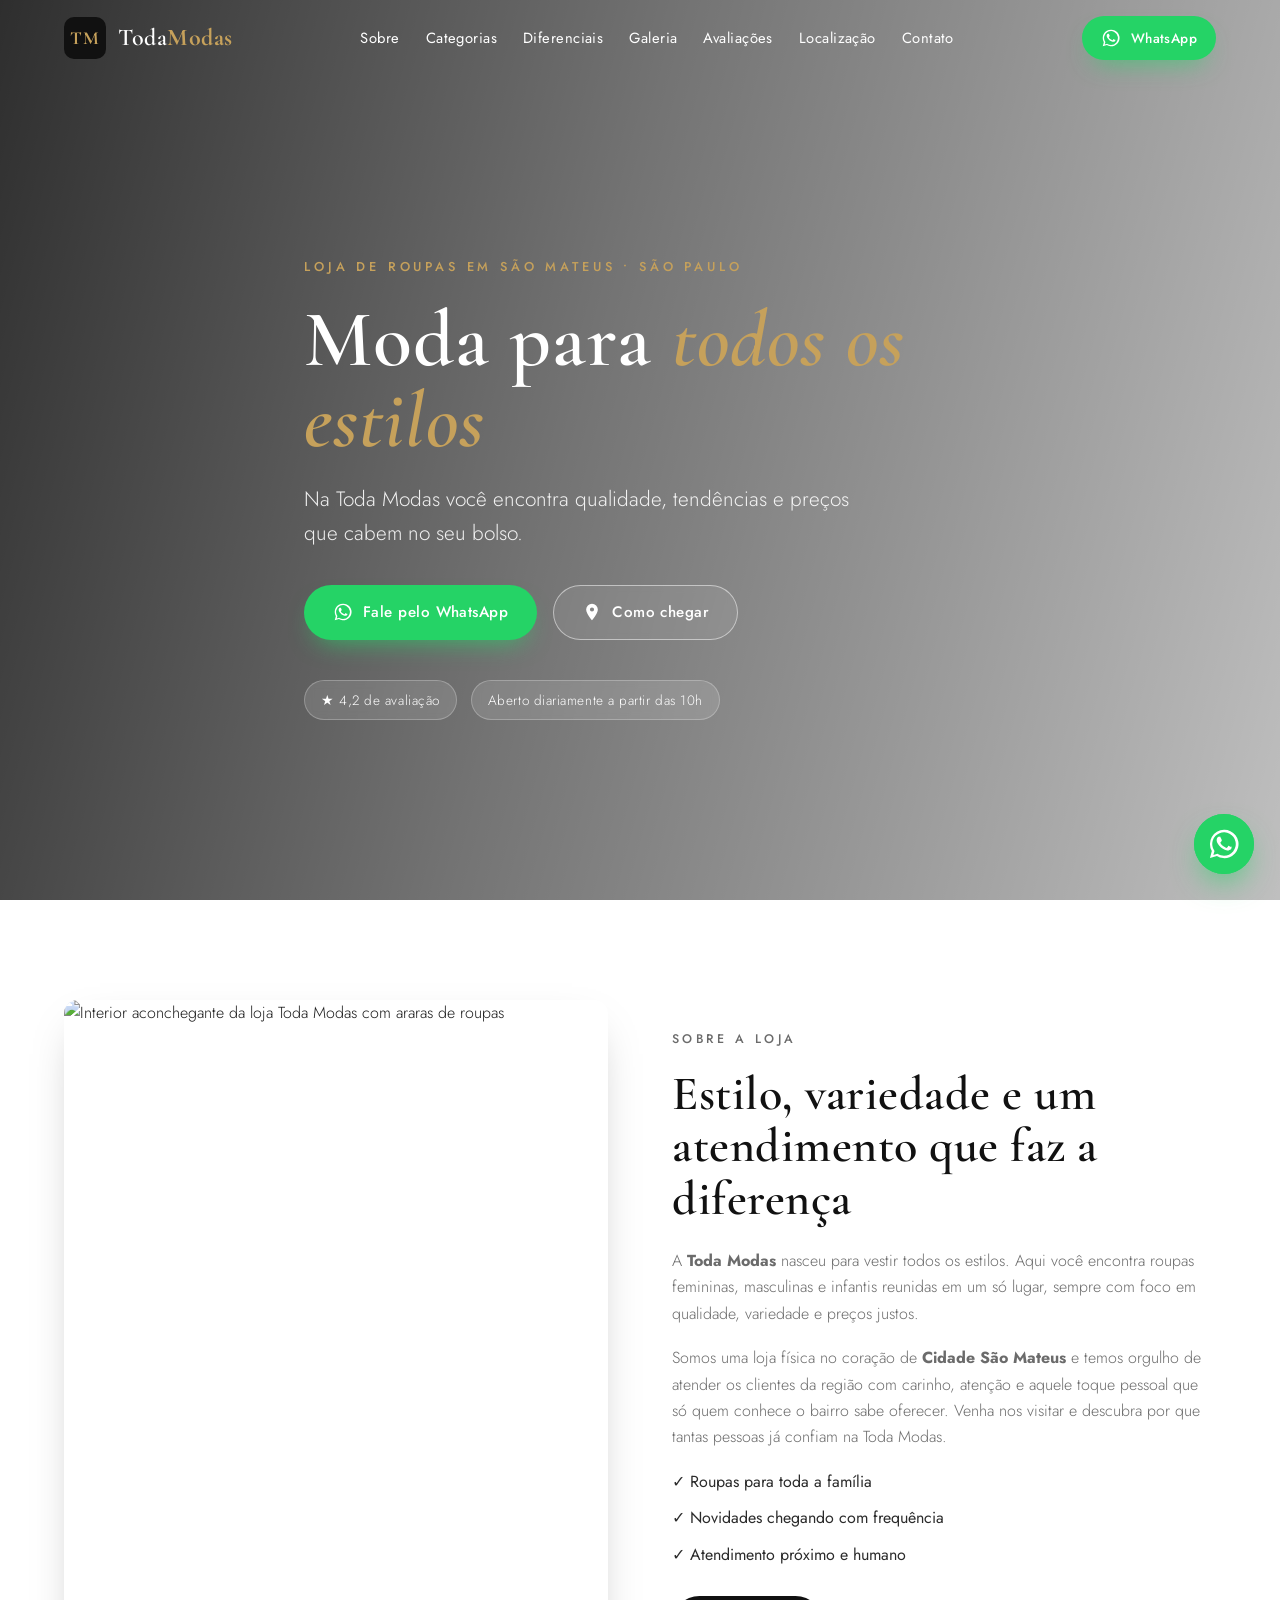
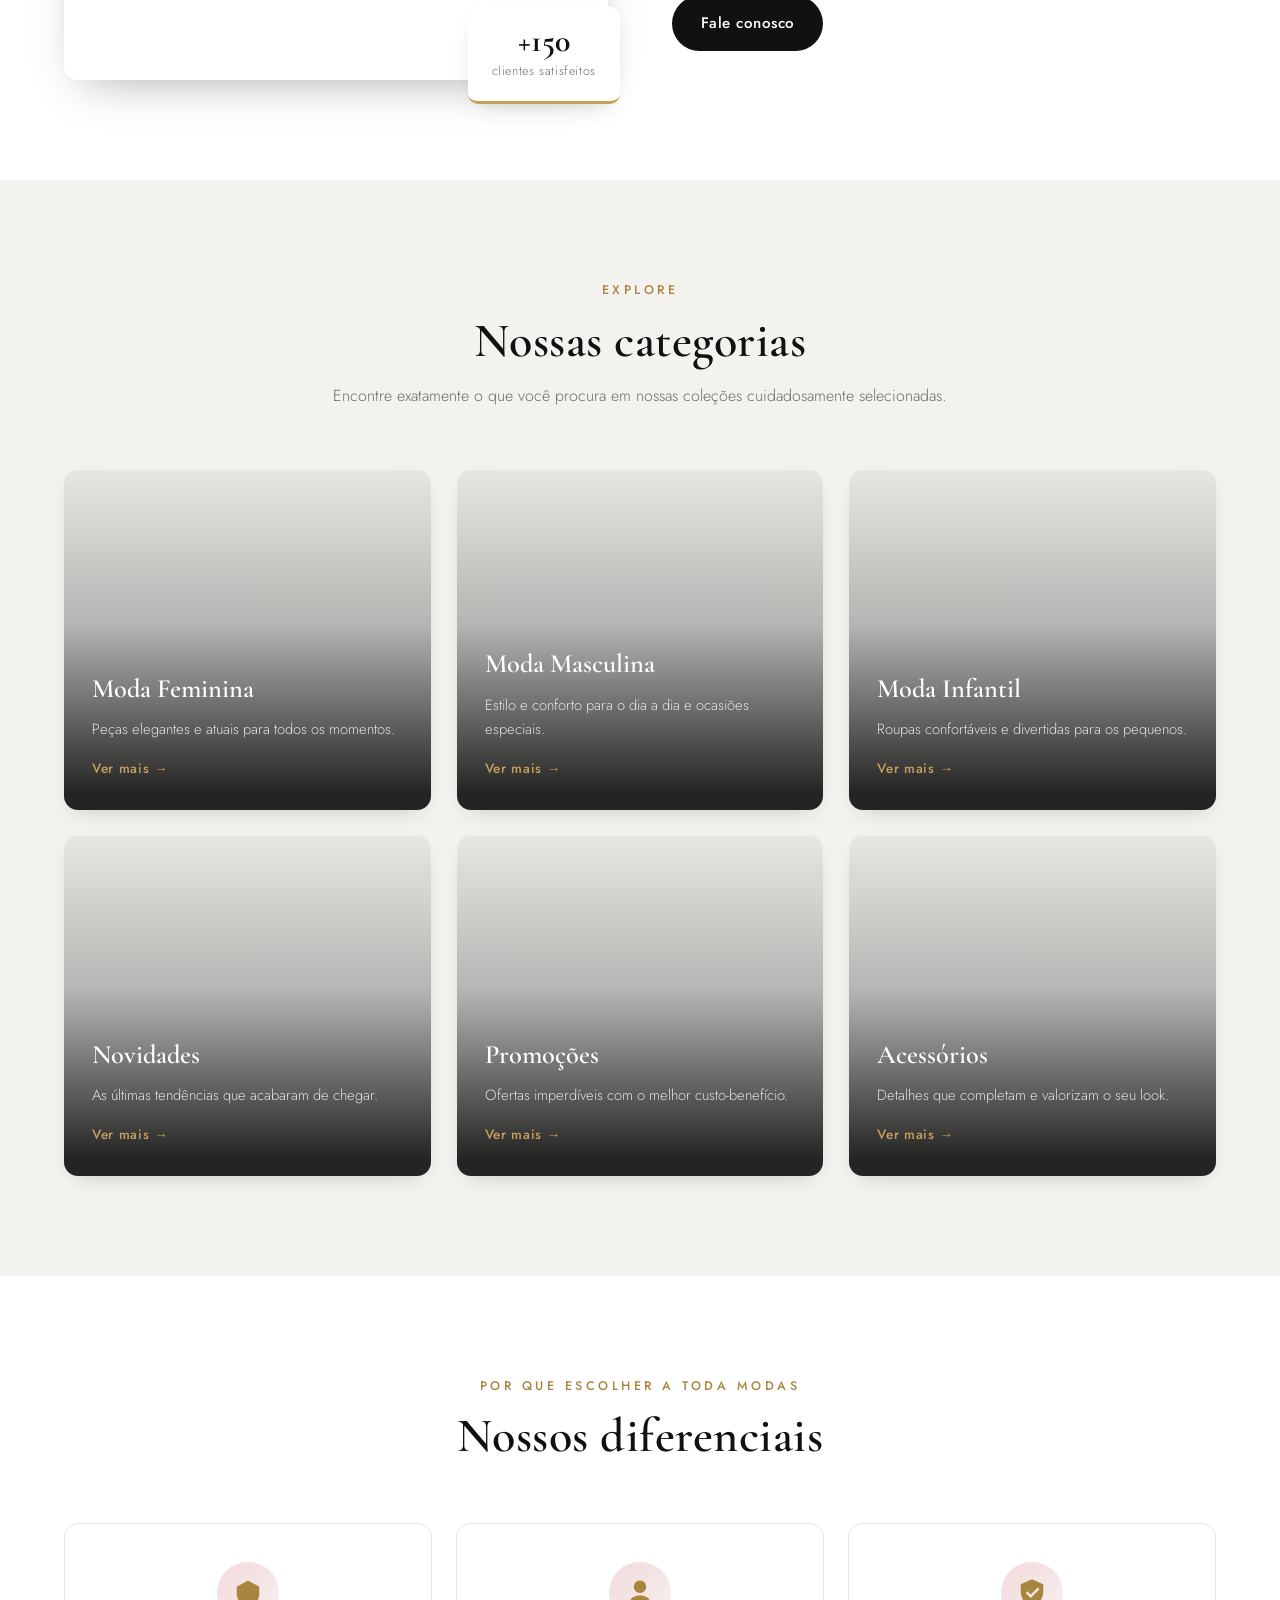
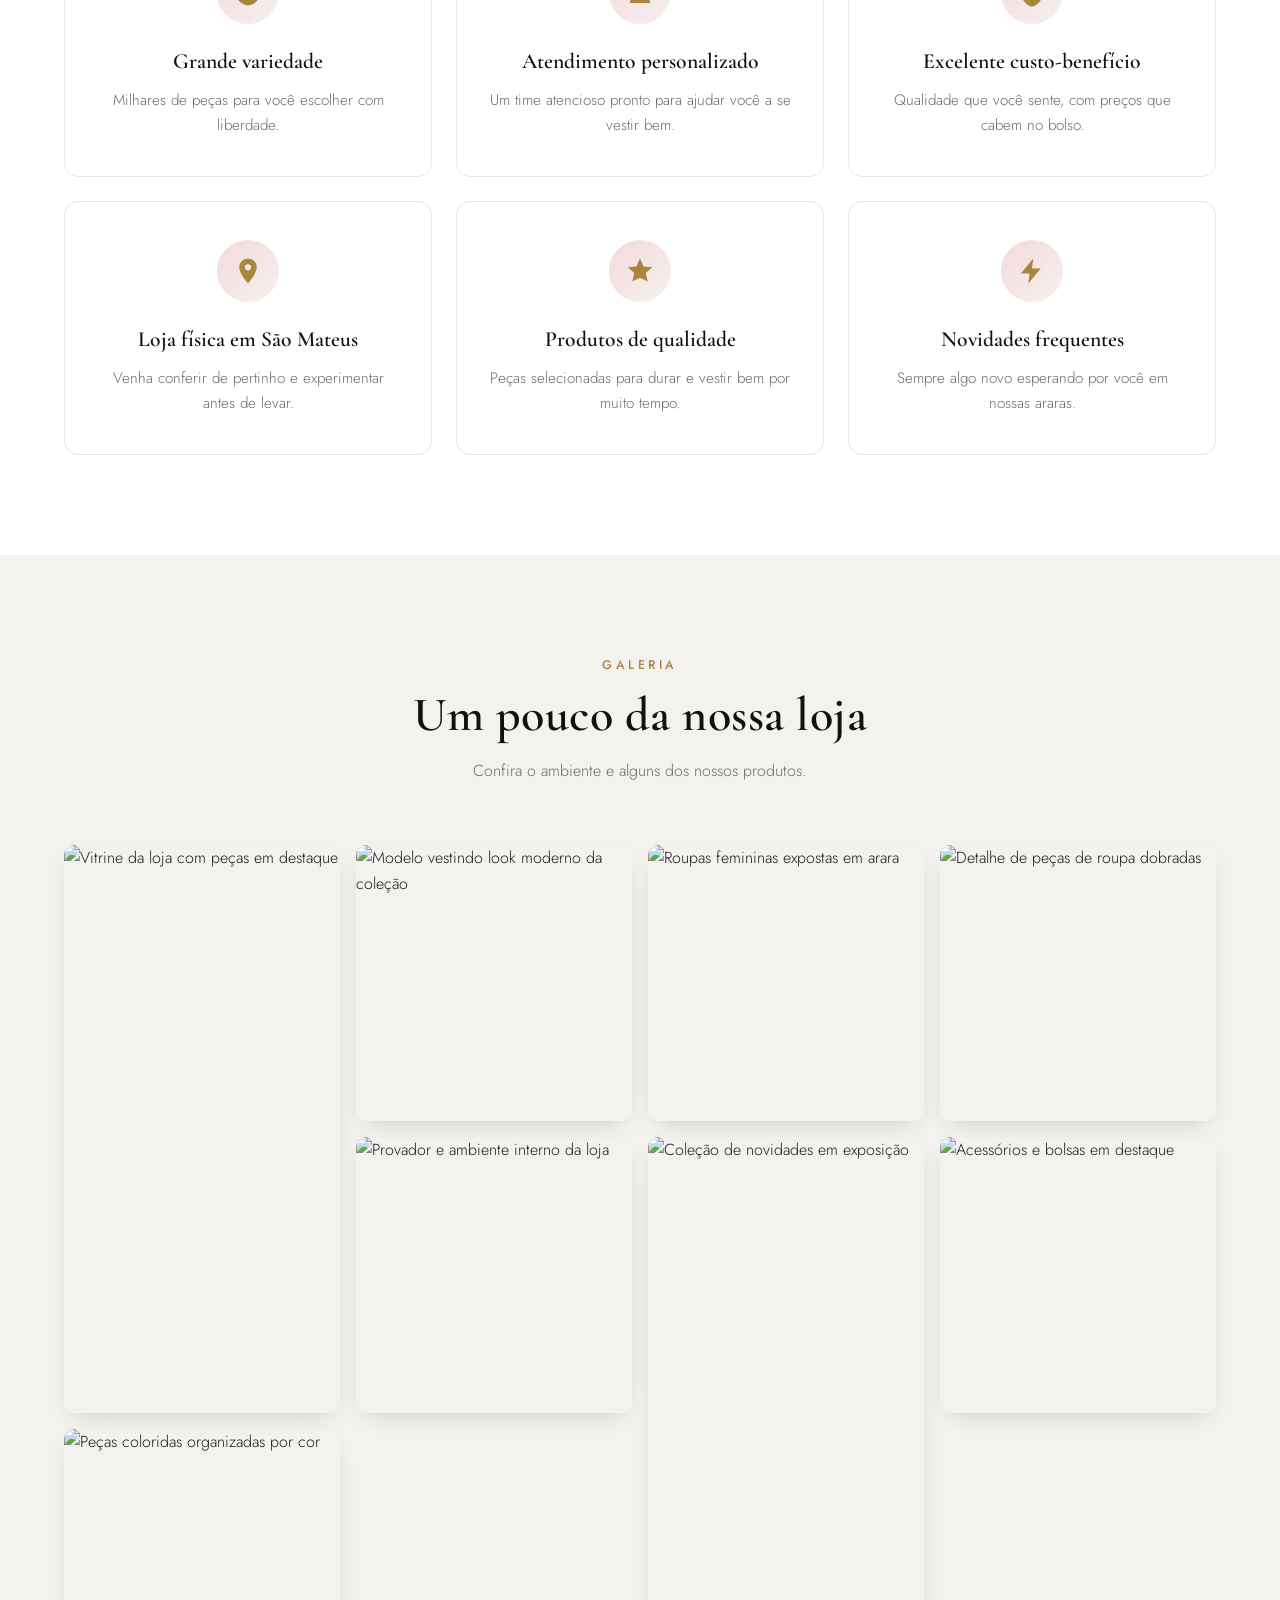
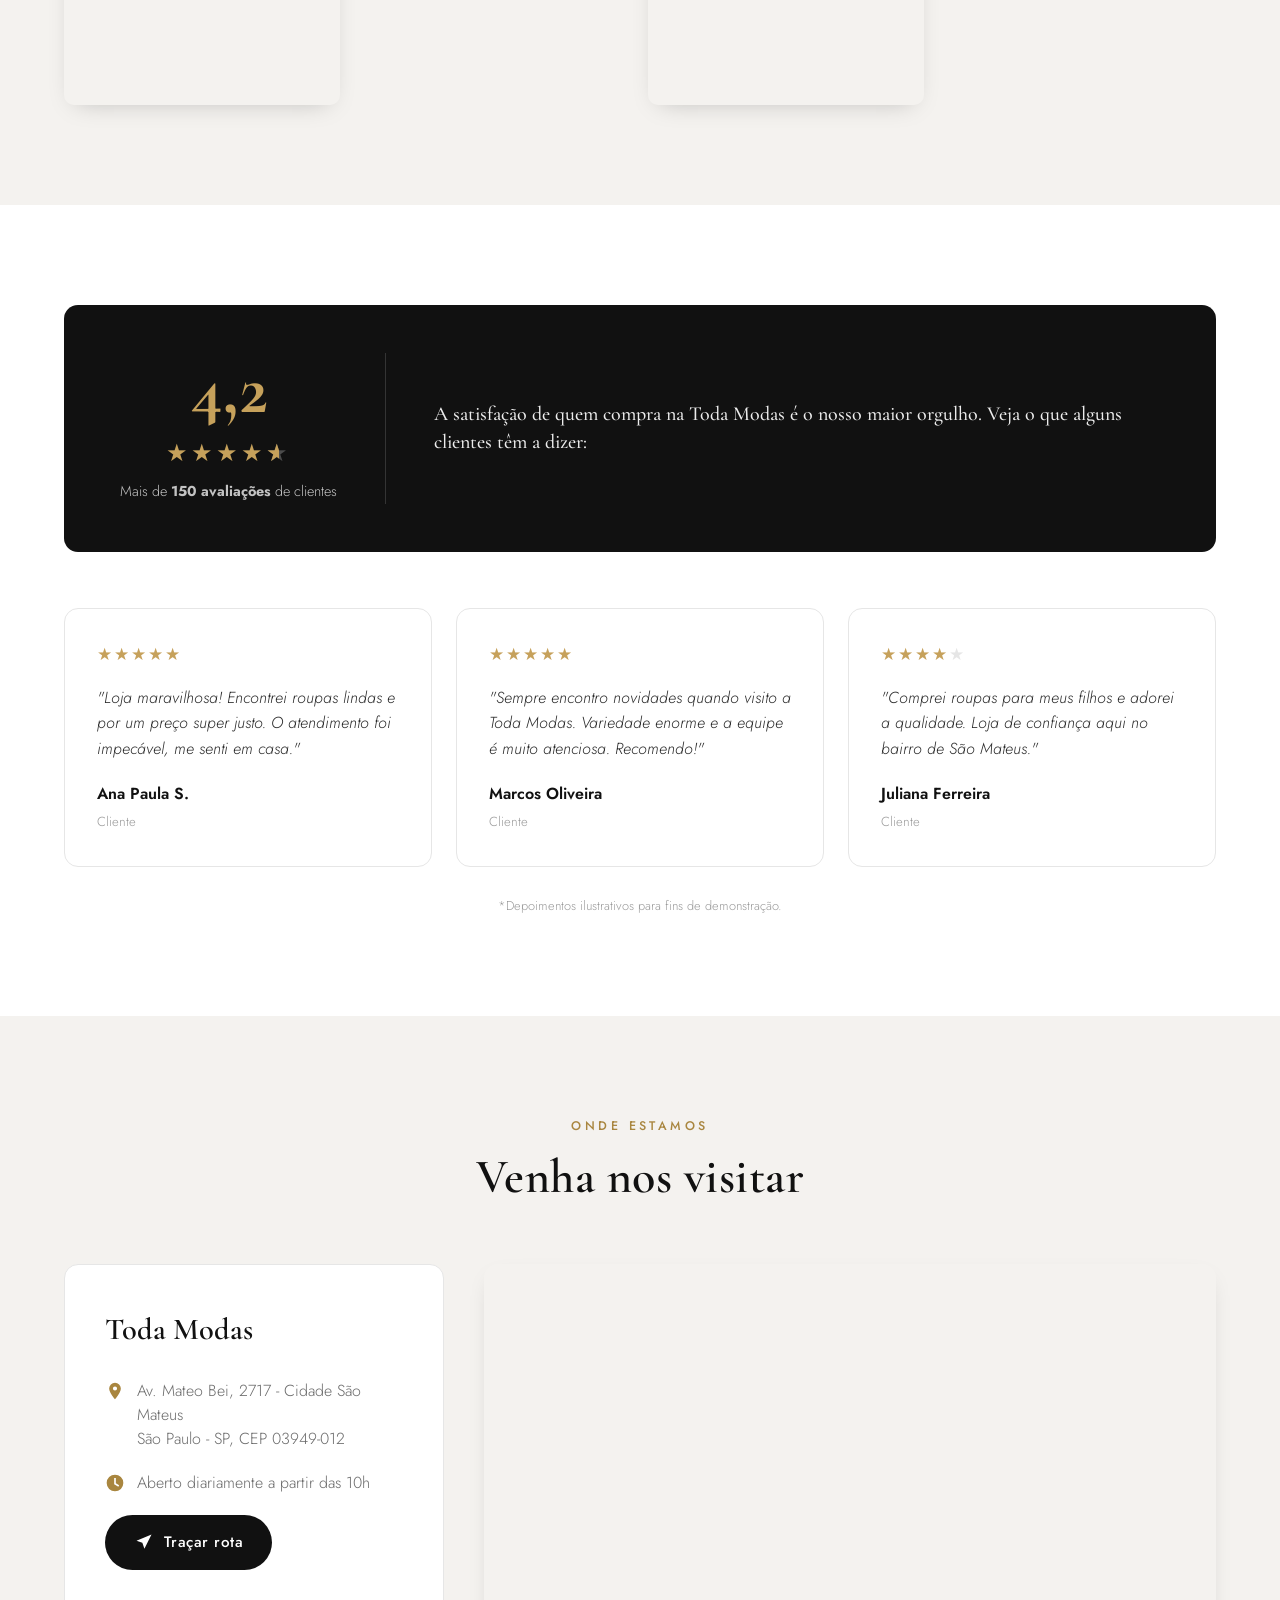
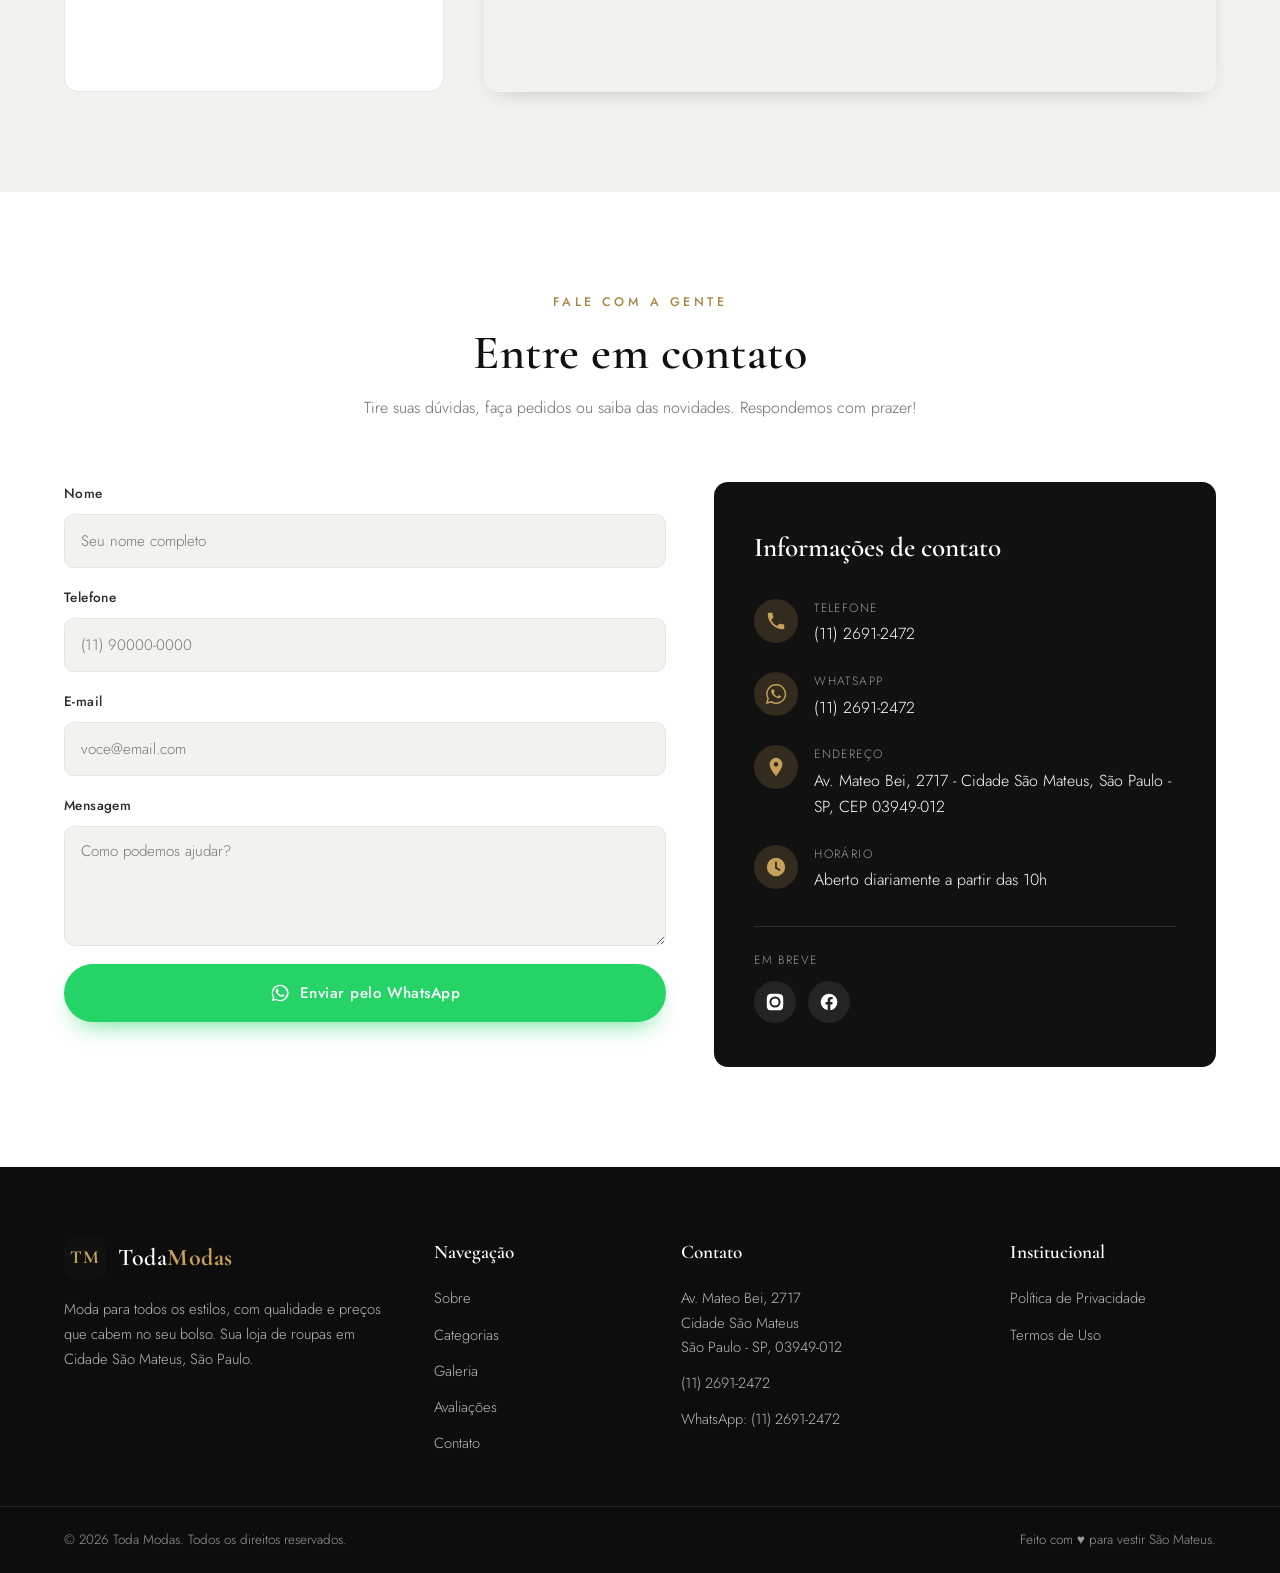
==== index.html @ 02e4ec1e "Cria site institucional da Toda Modas Site institucional moderno, responsivo e otimizado para SEO pa" ====
<!DOCTYPE html>
<html lang="pt-BR">
<head>
  <meta charset="UTF-8" />
  <meta name="viewport" content="width=device-width, initial-scale=1.0" />
  <meta name="theme-color" content="#111111" />

  <!-- SEO -->
  <title>Toda Modas | Loja de Roupas em São Mateus, São Paulo</title>
  <meta name="description" content="Toda Modas — moda para todos os estilos em Cidade São Mateus, São Paulo. Roupas femininas, masculinas e infantis com qualidade, tendências e preços que cabem no seu bolso. Fale pelo WhatsApp!" />
  <meta name="keywords" content="Toda Modas, loja de roupas São Mateus, moda feminina, moda masculina, moda infantil, roupas São Paulo, loja de roupas Cidade São Mateus" />
  <meta name="author" content="Toda Modas" />
  <meta name="robots" content="index, follow" />
  <link rel="canonical" href="https://www.todamodas.com.br/" />

  <!-- Open Graph -->
  <meta property="og:type" content="business.business" />
  <meta property="og:title" content="Toda Modas | Loja de Roupas em São Mateus, São Paulo" />
  <meta property="og:description" content="Moda para todos os estilos. Qualidade, tendências e preços que cabem no seu bolso." />
  <meta property="og:locale" content="pt_BR" />
  <meta property="og:site_name" content="Toda Modas" />
  <meta property="og:image" content="https://images.unsplash.com/photo-1441984904996-e0b6ba687e04?auto=format&fit=crop&w=1200&q=80" />

  <!-- Twitter -->
  <meta name="twitter:card" content="summary_large_image" />
  <meta name="twitter:title" content="Toda Modas | Loja de Roupas em São Mateus, São Paulo" />
  <meta name="twitter:description" content="Moda para todos os estilos. Qualidade, tendências e preços que cabem no seu bolso." />

  <!-- Favicon -->
  <link rel="icon" href="data:image/svg+xml,<svg xmlns='http://www.w3.org/2000/svg' viewBox='0 0 100 100'><text y='.9em' font-size='90'>👗</text></svg>" />

  <!-- Fonts -->
  <link rel="preconnect" href="https://fonts.googleapis.com" />
  <link rel="preconnect" href="https://fonts.gstatic.com" crossorigin />
  <link href="https://fonts.googleapis.com/css2?family=Cormorant+Garamond:wght@500;600;700&family=Jost:wght@300;400;500;600&display=swap" rel="stylesheet" />

  <link rel="stylesheet" href="styles.css" />

  <!-- Structured Data (SEO) -->
  <script type="application/ld+json">
  {
    "@context": "https://schema.org",
    "@type": "ClothingStore",
    "name": "Toda Modas",
    "image": "https://images.unsplash.com/photo-1441984904996-e0b6ba687e04?auto=format&fit=crop&w=1200&q=80",
    "@id": "https://www.todamodas.com.br/",
    "url": "https://www.todamodas.com.br/",
    "telephone": "+551126912472",
    "priceRange": "$$",
    "address": {
      "@type": "PostalAddress",
      "streetAddress": "Av. Mateo Bei, 2717 - Cidade São Mateus",
      "addressLocality": "São Paulo",
      "addressRegion": "SP",
      "postalCode": "03949-012",
      "addressCountry": "BR"
    },
    "openingHoursSpecification": {
      "@type": "OpeningHoursSpecification",
      "dayOfWeek": ["Monday","Tuesday","Wednesday","Thursday","Friday","Saturday","Sunday"],
      "opens": "10:00"
    },
    "aggregateRating": {
      "@type": "AggregateRating",
      "ratingValue": "4.2",
      "reviewCount": "150"
    }
  }
  </script>
</head>
<body>

  <!-- ================= HEADER ================= -->
  <header class="header" id="header">
    <div class="container header__inner">
      <a href="#hero" class="logo" aria-label="Toda Modas — Página inicial">
        <span class="logo__mark">TM</span>
        <span class="logo__text">Toda<strong>Modas</strong></span>
      </a>

      <nav class="nav" id="nav" aria-label="Navegação principal">
        <ul class="nav__list">
          <li><a href="#sobre" class="nav__link">Sobre</a></li>
          <li><a href="#categorias" class="nav__link">Categorias</a></li>
          <li><a href="#diferenciais" class="nav__link">Diferenciais</a></li>
          <li><a href="#galeria" class="nav__link">Galeria</a></li>
          <li><a href="#avaliacoes" class="nav__link">Avaliações</a></li>
          <li><a href="#localizacao" class="nav__link">Localização</a></li>
          <li><a href="#contato" class="nav__link">Contato</a></li>
        </ul>
      </nav>

      <a href="https://wa.me/551126912472" class="btn btn--sm btn--whats header__cta" target="_blank" rel="noopener">
        <svg class="icon" viewBox="0 0 24 24" aria-hidden="true"><path d="M17.5 14.4c-.3-.2-1.7-.9-2-1-.3-.1-.5-.2-.6.1-.2.3-.7 1-.9 1.1-.2.2-.3.2-.6.1-.3-.2-1.2-.5-2.3-1.4-.9-.8-1.4-1.7-1.6-2-.2-.3 0-.5.1-.6l.5-.5c.1-.2.2-.3.3-.5.1-.2 0-.4 0-.5 0-.2-.6-1.5-.9-2-.2-.5-.4-.4-.6-.4h-.5c-.2 0-.5.1-.7.3-.2.3-.9.9-.9 2.2s.9 2.5 1 2.7c.1.2 1.8 2.8 4.4 3.9.6.3 1.1.4 1.5.5.6.2 1.2.2 1.6.1.5-.1 1.7-.7 1.9-1.3.2-.7.2-1.2.2-1.3-.1-.2-.3-.2-.6-.4z"/><path d="M12 2a10 10 0 0 0-8.6 15l-1.3 4.8 4.9-1.3A10 10 0 1 0 12 2zm0 18.3c-1.5 0-3-.4-4.3-1.2l-.3-.2-2.9.8.8-2.8-.2-.3A8.3 8.3 0 1 1 12 20.3z"/></svg>
        WhatsApp
      </a>

      <button class="nav-toggle" id="navToggle" aria-label="Abrir menu" aria-expanded="false" aria-controls="nav">
        <span></span><span></span><span></span>
      </button>
    </div>
  </header>

  <!-- ================= HERO ================= -->
  <section class="hero" id="hero">
    <div class="hero__bg" aria-hidden="true"></div>
    <div class="hero__overlay" aria-hidden="true"></div>
    <div class="container hero__content reveal">
      <p class="hero__eyebrow">Loja de roupas em São Mateus • São Paulo</p>
      <h1 class="hero__title">Moda para <em>todos os estilos</em></h1>
      <p class="hero__subtitle">Na Toda Modas você encontra qualidade, tendências e preços que cabem no seu bolso.</p>
      <div class="hero__actions">
        <a href="https://wa.me/551126912472?text=Ol%C3%A1!%20Vim%20pelo%20site%20e%20gostaria%20de%20mais%20informa%C3%A7%C3%B5es." class="btn btn--whats" target="_blank" rel="noopener">
          <svg class="icon" viewBox="0 0 24 24" aria-hidden="true"><path d="M17.5 14.4c-.3-.2-1.7-.9-2-1-.3-.1-.5-.2-.6.1-.2.3-.7 1-.9 1.1-.2.2-.3.2-.6.1-.3-.2-1.2-.5-2.3-1.4-.9-.8-1.4-1.7-1.6-2-.2-.3 0-.5.1-.6l.5-.5c.1-.2.2-.3.3-.5.1-.2 0-.4 0-.5 0-.2-.6-1.5-.9-2-.2-.5-.4-.4-.6-.4h-.5c-.2 0-.5.1-.7.3-.2.3-.9.9-.9 2.2s.9 2.5 1 2.7c.1.2 1.8 2.8 4.4 3.9.6.3 1.1.4 1.5.5.6.2 1.2.2 1.6.1.5-.1 1.7-.7 1.9-1.3.2-.7.2-1.2.2-1.3-.1-.2-.3-.2-.6-.4z"/><path d="M12 2a10 10 0 0 0-8.6 15l-1.3 4.8 4.9-1.3A10 10 0 1 0 12 2zm0 18.3c-1.5 0-3-.4-4.3-1.2l-.3-.2-2.9.8.8-2.8-.2-.3A8.3 8.3 0 1 1 12 20.3z"/></svg>
          Fale pelo WhatsApp
        </a>
        <a href="https://www.google.com/maps/dir/?api=1&destination=Av.+Mateo+Bei,+2717+-+Cidade+S%C3%A3o+Mateus,+S%C3%A3o+Paulo+-+SP,+03949-012" class="btn btn--ghost" target="_blank" rel="noopener">
          <svg class="icon" viewBox="0 0 24 24" aria-hidden="true"><path d="M12 2a7 7 0 0 0-7 7c0 5 7 13 7 13s7-8 7-13a7 7 0 0 0-7-7zm0 9.5A2.5 2.5 0 1 1 12 6.5a2.5 2.5 0 0 1 0 5z"/></svg>
          Como chegar
        </a>
      </div>
      <div class="hero__badges">
        <span class="hero__badge">★ 4,2 de avaliação</span>
        <span class="hero__badge">Aberto diariamente a partir das 10h</span>
      </div>
    </div>
  </section>

  <!-- ================= SOBRE ================= -->
  <section class="section" id="sobre">
    <div class="container about">
      <div class="about__media reveal">
        <img src="https://images.unsplash.com/photo-1567401893414-76b7b1e5a7a5?auto=format&fit=crop&w=800&q=80" alt="Interior aconchegante da loja Toda Modas com araras de roupas" loading="lazy" />
        <div class="about__badge">
          <strong>+150</strong>
          <span>clientes satisfeitos</span>
        </div>
      </div>
      <div class="about__text reveal">
        <p class="eyebrow">Sobre a loja</p>
        <h2 class="section__title">Estilo, variedade e um atendimento que faz a diferença</h2>
        <p>A <strong>Toda Modas</strong> nasceu para vestir todos os estilos. Aqui você encontra roupas femininas, masculinas e infantis reunidas em um só lugar, sempre com foco em qualidade, variedade e preços justos.</p>
        <p>Somos uma loja física no coração de <strong>Cidade São Mateus</strong> e temos orgulho de atender os clientes da região com carinho, atenção e aquele toque pessoal que só quem conhece o bairro sabe oferecer. Venha nos visitar e descubra por que tantas pessoas já confiam na Toda Modas.</p>
        <ul class="about__list">
          <li>✓ Roupas para toda a família</li>
          <li>✓ Novidades chegando com frequência</li>
          <li>✓ Atendimento próximo e humano</li>
        </ul>
        <a href="https://wa.me/551126912472" class="btn btn--dark" target="_blank" rel="noopener">Fale conosco</a>
      </div>
    </div>
  </section>

  <!-- ================= CATEGORIAS ================= -->
  <section class="section section--muted" id="categorias">
    <div class="container">
      <div class="section__head reveal">
        <p class="eyebrow">Explore</p>
        <h2 class="section__title">Nossas categorias</h2>
        <p class="section__lead">Encontre exatamente o que você procura em nossas coleções cuidadosamente selecionadas.</p>
      </div>
      <div class="cards">
        <article class="cat-card reveal" style="--img:url('https://images.unsplash.com/photo-1490481651871-ab68de25d43d?auto=format&fit=crop&w=600&q=80')">
          <div class="cat-card__body">
            <h3>Moda Feminina</h3>
            <p>Peças elegantes e atuais para todos os momentos.</p>
            <a href="https://wa.me/551126912472?text=Quero%20ver%20a%20Moda%20Feminina" target="_blank" rel="noopener" class="cat-card__link">Ver mais →</a>
          </div>
        </article>
        <article class="cat-card reveal" style="--img:url('https://images.unsplash.com/photo-1516257984-b1b4d707412e?auto=format&fit=crop&w=600&q=80')">
          <div class="cat-card__body">
            <h3>Moda Masculina</h3>
            <p>Estilo e conforto para o dia a dia e ocasiões especiais.</p>
            <a href="https://wa.me/551126912472?text=Quero%20ver%20a%20Moda%20Masculina" target="_blank" rel="noopener" class="cat-card__link">Ver mais →</a>
          </div>
        </article>
        <article class="cat-card reveal" style="--img:url('https://images.unsplash.com/photo-1519238263530-99bdd11df2ea?auto=format&fit=crop&w=600&q=80')">
          <div class="cat-card__body">
            <h3>Moda Infantil</h3>
            <p>Roupas confortáveis e divertidas para os pequenos.</p>
            <a href="https://wa.me/551126912472?text=Quero%20ver%20a%20Moda%20Infantil" target="_blank" rel="noopener" class="cat-card__link">Ver mais →</a>
          </div>
        </article>
        <article class="cat-card reveal" style="--img:url('https://images.unsplash.com/photo-1445205170230-053b83016050?auto=format&fit=crop&w=600&q=80')">
          <div class="cat-card__body">
            <h3>Novidades</h3>
            <p>As últimas tendências que acabaram de chegar.</p>
            <a href="https://wa.me/551126912472?text=Quero%20ver%20as%20Novidades" target="_blank" rel="noopener" class="cat-card__link">Ver mais →</a>
          </div>
        </article>
        <article class="cat-card reveal" style="--img:url('https://images.unsplash.com/photo-1607082348824-0a96f2a4b9da?auto=format&fit=crop&w=600&q=80')">
          <div class="cat-card__body">
            <h3>Promoções</h3>
            <p>Ofertas imperdíveis com o melhor custo-benefício.</p>
            <a href="https://wa.me/551126912472?text=Quero%20ver%20as%20Promo%C3%A7%C3%B5es" target="_blank" rel="noopener" class="cat-card__link">Ver mais →</a>
          </div>
        </article>
        <article class="cat-card reveal" style="--img:url('https://images.unsplash.com/photo-1523293182086-7651a899d37f?auto=format&fit=crop&w=600&q=80')">
          <div class="cat-card__body">
            <h3>Acessórios</h3>
            <p>Detalhes que completam e valorizam o seu look.</p>
            <a href="https://wa.me/551126912472?text=Quero%20ver%20os%20Acess%C3%B3rios" target="_blank" rel="noopener" class="cat-card__link">Ver mais →</a>
          </div>
        </article>
      </div>
    </div>
  </section>

  <!-- ================= DIFERENCIAIS ================= -->
  <section class="section" id="diferenciais">
    <div class="container">
      <div class="section__head reveal">
        <p class="eyebrow">Por que escolher a Toda Modas</p>
        <h2 class="section__title">Nossos diferenciais</h2>
      </div>
      <div class="features">
        <div class="feature reveal">
          <div class="feature__icon"><svg viewBox="0 0 24 24" aria-hidden="true"><path d="M12 2 3 7v6c0 5 3.5 8 9 9 5.5-1 9-4 9-9V7l-9-5z"/></svg></div>
          <h3>Grande variedade</h3>
          <p>Milhares de peças para você escolher com liberdade.</p>
        </div>
        <div class="feature reveal">
          <div class="feature__icon"><svg viewBox="0 0 24 24" aria-hidden="true"><path d="M12 12a5 5 0 1 0-5-5 5 5 0 0 0 5 5zm0 2c-4 0-8 2-8 5v1h16v-1c0-3-4-5-8-5z"/></svg></div>
          <h3>Atendimento personalizado</h3>
          <p>Um time atencioso pronto para ajudar você a se vestir bem.</p>
        </div>
        <div class="feature reveal">
          <div class="feature__icon"><svg viewBox="0 0 24 24" aria-hidden="true"><path d="M12 1 3 5v6c0 5.5 3.8 10.7 9 12 5.2-1.3 9-6.5 9-12V5l-9-4zm-1 15-4-4 1.4-1.4L11 13.2l5.6-5.6L18 9l-7 7z"/></svg></div>
          <h3>Excelente custo-benefício</h3>
          <p>Qualidade que você sente, com preços que cabem no bolso.</p>
        </div>
        <div class="feature reveal">
          <div class="feature__icon"><svg viewBox="0 0 24 24" aria-hidden="true"><path d="M12 2a7 7 0 0 0-7 7c0 5 7 13 7 13s7-8 7-13a7 7 0 0 0-7-7zm0 9.5A2.5 2.5 0 1 1 12 6.5a2.5 2.5 0 0 1 0 5z"/></svg></div>
          <h3>Loja física em São Mateus</h3>
          <p>Venha conferir de pertinho e experimentar antes de levar.</p>
        </div>
        <div class="feature reveal">
          <div class="feature__icon"><svg viewBox="0 0 24 24" aria-hidden="true"><path d="m12 2 2.9 6.3 6.9.6-5.2 4.6 1.6 6.8L12 17.3 5.8 20.3l1.6-6.8L2.2 8.9l6.9-.6L12 2z"/></svg></div>
          <h3>Produtos de qualidade</h3>
          <p>Peças selecionadas para durar e vestir bem por muito tempo.</p>
        </div>
        <div class="feature reveal">
          <div class="feature__icon"><svg viewBox="0 0 24 24" aria-hidden="true"><path d="M13 2 3 14h7l-1 8 10-12h-7l1-8z"/></svg></div>
          <h3>Novidades frequentes</h3>
          <p>Sempre algo novo esperando por você em nossas araras.</p>
        </div>
      </div>
    </div>
  </section>

  <!-- ================= GALERIA ================= -->
  <section class="section section--muted" id="galeria">
    <div class="container">
      <div class="section__head reveal">
        <p class="eyebrow">Galeria</p>
        <h2 class="section__title">Um pouco da nossa loja</h2>
        <p class="section__lead">Confira o ambiente e alguns dos nossos produtos.</p>
      </div>
      <div class="gallery">
        <figure class="gallery__item reveal"><img src="https://images.unsplash.com/photo-1441986300917-64674bd600d8?auto=format&fit=crop&w=600&q=80" alt="Vitrine da loja com peças em destaque" loading="lazy" /></figure>
        <figure class="gallery__item reveal"><img src="https://images.unsplash.com/photo-1489987707025-afc232f7ea0f?auto=format&fit=crop&w=600&q=80" alt="Modelo vestindo look moderno da coleção" loading="lazy" /></figure>
        <figure class="gallery__item reveal"><img src="https://images.unsplash.com/photo-1483985988355-763728e1935b?auto=format&fit=crop&w=600&q=80" alt="Roupas femininas expostas em arara" loading="lazy" /></figure>
        <figure class="gallery__item reveal"><img src="https://images.unsplash.com/photo-1520006403909-838d6b92c22e?auto=format&fit=crop&w=600&q=80" alt="Detalhe de peças de roupa dobradas" loading="lazy" /></figure>
        <figure class="gallery__item reveal"><img src="https://images.unsplash.com/photo-1487222477894-8943e31ef7b2?auto=format&fit=crop&w=600&q=80" alt="Provador e ambiente interno da loja" loading="lazy" /></figure>
        <figure class="gallery__item reveal"><img src="https://images.unsplash.com/photo-1445205170230-053b83016050?auto=format&fit=crop&w=600&q=80" alt="Coleção de novidades em exposição" loading="lazy" /></figure>
        <figure class="gallery__item reveal"><img src="https://images.unsplash.com/photo-1479064555552-3ef4979f8908?auto=format&fit=crop&w=600&q=80" alt="Acessórios e bolsas em destaque" loading="lazy" /></figure>
        <figure class="gallery__item reveal"><img src="https://images.unsplash.com/photo-1558769132-cb1aea458c5e?auto=format&fit=crop&w=600&q=80" alt="Peças coloridas organizadas por cor" loading="lazy" /></figure>
      </div>
    </div>
  </section>

  <!-- ================= AVALIAÇÕES ================= -->
  <section class="section" id="avaliacoes">
    <div class="container">
      <div class="rating-hero reveal">
        <div class="rating-hero__score">
          <span class="rating-hero__number">4,2</span>
          <div class="rating-hero__stars" aria-label="Avaliação de 4,2 de 5 estrelas">
            ★★★★<span class="star--half">★</span>
          </div>
          <p>Mais de <strong>150 avaliações</strong> de clientes</p>
        </div>
        <p class="rating-hero__text">A satisfação de quem compra na Toda Modas é o nosso maior orgulho. Veja o que alguns clientes têm a dizer:</p>
      </div>

      <div class="testimonials">
        <figure class="testimonial reveal">
          <div class="testimonial__stars">★★★★★</div>
          <blockquote>"Loja maravilhosa! Encontrei roupas lindas e por um preço super justo. O atendimento foi impecável, me senti em casa."</blockquote>
          <figcaption><strong>Ana Paula S.</strong><span>Cliente</span></figcaption>
        </figure>
        <figure class="testimonial reveal">
          <div class="testimonial__stars">★★★★★</div>
          <blockquote>"Sempre encontro novidades quando visito a Toda Modas. Variedade enorme e a equipe é muito atenciosa. Recomendo!"</blockquote>
          <figcaption><strong>Marcos Oliveira</strong><span>Cliente</span></figcaption>
        </figure>
        <figure class="testimonial reveal">
          <div class="testimonial__stars">★★★★<span class="star--dim">★</span></div>
          <blockquote>"Comprei roupas para meus filhos e adorei a qualidade. Loja de confiança aqui no bairro de São Mateus."</blockquote>
          <figcaption><strong>Juliana Ferreira</strong><span>Cliente</span></figcaption>
        </figure>
      </div>
      <p class="disclaimer">*Depoimentos ilustrativos para fins de demonstração.</p>
    </div>
  </section>

  <!-- ================= LOCALIZAÇÃO ================= -->
  <section class="section section--muted" id="localizacao">
    <div class="container">
      <div class="section__head reveal">
        <p class="eyebrow">Onde estamos</p>
        <h2 class="section__title">Venha nos visitar</h2>
      </div>
      <div class="location">
        <div class="location__info reveal">
          <h3>Toda Modas</h3>
          <p class="location__address">
            <svg class="icon" viewBox="0 0 24 24" aria-hidden="true"><path d="M12 2a7 7 0 0 0-7 7c0 5 7 13 7 13s7-8 7-13a7 7 0 0 0-7-7zm0 9.5A2.5 2.5 0 1 1 12 6.5a2.5 2.5 0 0 1 0 5z"/></svg>
            Av. Mateo Bei, 2717 - Cidade São Mateus<br>São Paulo - SP, CEP 03949-012
          </p>
          <p class="location__hours">
            <svg class="icon" viewBox="0 0 24 24" aria-hidden="true"><path d="M12 2a10 10 0 1 0 0 20 10 10 0 0 0 0-20zm1 10.4 4 2.3-1 1.7-5-2.9V6h2v6.4z"/></svg>
            Aberto diariamente a partir das 10h
          </p>
          <a href="https://www.google.com/maps/dir/?api=1&destination=Av.+Mateo+Bei,+2717+-+Cidade+S%C3%A3o+Mateus,+S%C3%A3o+Paulo+-+SP,+03949-012" class="btn btn--dark" target="_blank" rel="noopener">
            <svg class="icon" viewBox="0 0 24 24" aria-hidden="true"><path d="M21 3 3 10.5l7 2.5 2.5 7L21 3z"/></svg>
            Traçar rota
          </a>
        </div>
        <div class="location__map reveal">
          <iframe
            title="Mapa da localização da Toda Modas"
            src="https://www.google.com/maps?q=Av.+Mateo+Bei,+2717+-+Cidade+S%C3%A3o+Mateus,+S%C3%A3o+Paulo+-+SP,+03949-012&output=embed"
            width="100%" height="100%" style="border:0;" allowfullscreen="" loading="lazy" referrerpolicy="no-referrer-when-downgrade"></iframe>
        </div>
      </div>
    </div>
  </section>

  <!-- ================= CONTATO ================= -->
  <section class="section" id="contato">
    <div class="container">
      <div class="section__head reveal">
        <p class="eyebrow">Fale com a gente</p>
        <h2 class="section__title">Entre em contato</h2>
        <p class="section__lead">Tire suas dúvidas, faça pedidos ou saiba das novidades. Respondemos com prazer!</p>
      </div>

      <div class="contact">
        <form class="contact__form reveal" id="contactForm" novalidate>
          <div class="field">
            <label for="nome">Nome</label>
            <input type="text" id="nome" name="nome" placeholder="Seu nome completo" required />
          </div>
          <div class="field">
            <label for="telefone">Telefone</label>
            <input type="tel" id="telefone" name="telefone" placeholder="(11) 90000-0000" required />
          </div>
          <div class="field">
            <label for="email">E-mail</label>
            <input type="email" id="email" name="email" placeholder="voce@email.com" required />
          </div>
          <div class="field">
            <label for="mensagem">Mensagem</label>
            <textarea id="mensagem" name="mensagem" rows="4" placeholder="Como podemos ajudar?" required></textarea>
          </div>
          <button type="submit" class="btn btn--whats btn--block">
            <svg class="icon" viewBox="0 0 24 24" aria-hidden="true"><path d="M17.5 14.4c-.3-.2-1.7-.9-2-1-.3-.1-.5-.2-.6.1-.2.3-.7 1-.9 1.1-.2.2-.3.2-.6.1-.3-.2-1.2-.5-2.3-1.4-.9-.8-1.4-1.7-1.6-2-.2-.3 0-.5.1-.6l.5-.5c.1-.2.2-.3.3-.5.1-.2 0-.4 0-.5 0-.2-.6-1.5-.9-2-.2-.5-.4-.4-.6-.4h-.5c-.2 0-.5.1-.7.3-.2.3-.9.9-.9 2.2s.9 2.5 1 2.7c.1.2 1.8 2.8 4.4 3.9.6.3 1.1.4 1.5.5.6.2 1.2.2 1.6.1.5-.1 1.7-.7 1.9-1.3.2-.7.2-1.2.2-1.3-.1-.2-.3-.2-.6-.4z"/><path d="M12 2a10 10 0 0 0-8.6 15l-1.3 4.8 4.9-1.3A10 10 0 1 0 12 2zm0 18.3c-1.5 0-3-.4-4.3-1.2l-.3-.2-2.9.8.8-2.8-.2-.3A8.3 8.3 0 1 1 12 20.3z"/></svg>
            Enviar pelo WhatsApp
          </button>
          <p class="contact__note" id="formNote" role="status" aria-live="polite"></p>
        </form>

        <aside class="contact__info reveal">
          <h3>Informações de contato</h3>
          <ul class="contact__list">
            <li>
              <span class="contact__ico"><svg viewBox="0 0 24 24" aria-hidden="true"><path d="M6.6 10.8a15.5 15.5 0 0 0 6.6 6.6l2.2-2.2c.3-.3.7-.4 1-.2 1.1.4 2.3.6 3.6.6.6 0 1 .4 1 1V20c0 .6-.4 1-1 1A17 17 0 0 1 3 4c0-.6.4-1 1-1h3.4c.6 0 1 .4 1 1 0 1.3.2 2.5.6 3.6.1.4 0 .8-.2 1l-2.2 2.2z"/></svg></span>
              <div><span class="contact__label">Telefone</span><a href="tel:+551126912472">(11) 2691-2472</a></div>
            </li>
            <li>
              <span class="contact__ico"><svg viewBox="0 0 24 24" aria-hidden="true"><path d="M17.5 14.4c-.3-.2-1.7-.9-2-1-.3-.1-.5-.2-.6.1-.2.3-.7 1-.9 1.1-.2.2-.3.2-.6.1-.3-.2-1.2-.5-2.3-1.4-.9-.8-1.4-1.7-1.6-2-.2-.3 0-.5.1-.6l.5-.5c.1-.2.2-.3.3-.5.1-.2 0-.4 0-.5 0-.2-.6-1.5-.9-2-.2-.5-.4-.4-.6-.4h-.5c-.2 0-.5.1-.7.3-.2.3-.9.9-.9 2.2s.9 2.5 1 2.7c.1.2 1.8 2.8 4.4 3.9 2.6 1.1 2.6.8 3.1.7.5-.1 1.7-.7 1.9-1.3.2-.7.2-1.2.2-1.3-.1-.2-.3-.2-.6-.4z"/><path d="M12 2a10 10 0 0 0-8.6 15l-1.3 4.8 4.9-1.3A10 10 0 1 0 12 2z" fill="none" stroke="currentColor" stroke-width="1.6"/></svg></span>
              <div><span class="contact__label">WhatsApp</span><a href="https://wa.me/551126912472" target="_blank" rel="noopener">(11) 2691-2472</a></div>
            </li>
            <li>
              <span class="contact__ico"><svg viewBox="0 0 24 24" aria-hidden="true"><path d="M12 2a7 7 0 0 0-7 7c0 5 7 13 7 13s7-8 7-13a7 7 0 0 0-7-7zm0 9.5A2.5 2.5 0 1 1 12 6.5a2.5 2.5 0 0 1 0 5z"/></svg></span>
              <div><span class="contact__label">Endereço</span><span>Av. Mateo Bei, 2717 - Cidade São Mateus, São Paulo - SP, CEP 03949-012</span></div>
            </li>
            <li>
              <span class="contact__ico"><svg viewBox="0 0 24 24" aria-hidden="true"><path d="M12 2a10 10 0 1 0 0 20 10 10 0 0 0 0-20zm1 10.4 4 2.3-1 1.7-5-2.9V6h2v6.4z"/></svg></span>
              <div><span class="contact__label">Horário</span><span>Aberto diariamente a partir das 10h</span></div>
            </li>
          </ul>
          <div class="contact__social">
            <span class="contact__label">Em breve</span>
            <div class="social-links">
              <a href="#" aria-label="Instagram (em breve)" class="social-links__item"><svg viewBox="0 0 24 24" aria-hidden="true"><path d="M12 2.2c3.2 0 3.6 0 4.9.1 1.2.1 1.8.3 2.2.4.6.2 1 .5 1.4.9.4.4.7.8.9 1.4.1.4.3 1 .4 2.2.1 1.3.1 1.7.1 4.9s0 3.6-.1 4.9c-.1 1.2-.3 1.8-.4 2.2-.2.6-.5 1-.9 1.4-.4.4-.8.7-1.4.9-.4.1-1 .3-2.2.4-1.3.1-1.7.1-4.9.1s-3.6 0-4.9-.1c-1.2-.1-1.8-.3-2.2-.4-.6-.2-1-.5-1.4-.9-.4-.4-.7-.8-.9-1.4-.1-.4-.3-1-.4-2.2C2.2 15.6 2.2 15.2 2.2 12s0-3.6.1-4.9c.1-1.2.3-1.8.4-2.2.2-.6.5-1 .9-1.4.4-.4.8-.7 1.4-.9.4-.1 1-.3 2.2-.4C8.4 2.2 8.8 2.2 12 2.2zm0 3.1A6.7 6.7 0 1 0 18.7 12 6.7 6.7 0 0 0 12 5.3zm0 11A4.3 4.3 0 1 1 16.3 12 4.3 4.3 0 0 1 12 16.3zm6.9-11.3a1.6 1.6 0 1 1-1.6-1.6 1.6 1.6 0 0 1 1.6 1.6z"/></svg></a>
              <a href="#" aria-label="Facebook (em breve)" class="social-links__item"><svg viewBox="0 0 24 24" aria-hidden="true"><path d="M22 12a10 10 0 1 0-11.6 9.9v-7H7.9V12h2.5V9.8c0-2.5 1.5-3.9 3.8-3.9 1.1 0 2.2.2 2.2.2v2.5h-1.3c-1.2 0-1.6.8-1.6 1.6V12h2.8l-.4 2.9h-2.3v7A10 10 0 0 0 22 12z"/></svg></a>
            </div>
          </div>
        </aside>
      </div>
    </div>
  </section>

  <!-- ================= RODAPÉ ================= -->
  <footer class="footer">
    <div class="container footer__grid">
      <div class="footer__brand">
        <a href="#hero" class="logo logo--light">
          <span class="logo__mark">TM</span>
          <span class="logo__text">Toda<strong>Modas</strong></span>
        </a>
        <p>Moda para todos os estilos, com qualidade e preços que cabem no seu bolso. Sua loja de roupas em Cidade São Mateus, São Paulo.</p>
      </div>
      <div class="footer__col">
        <h4>Navegação</h4>
        <ul>
          <li><a href="#sobre">Sobre</a></li>
          <li><a href="#categorias">Categorias</a></li>
          <li><a href="#galeria">Galeria</a></li>
          <li><a href="#avaliacoes">Avaliações</a></li>
          <li><a href="#contato">Contato</a></li>
        </ul>
      </div>
      <div class="footer__col">
        <h4>Contato</h4>
        <ul>
          <li>Av. Mateo Bei, 2717<br>Cidade São Mateus<br>São Paulo - SP, 03949-012</li>
          <li><a href="tel:+551126912472">(11) 2691-2472</a></li>
          <li><a href="https://wa.me/551126912472" target="_blank" rel="noopener">WhatsApp: (11) 2691-2472</a></li>
        </ul>
      </div>
      <div class="footer__col">
        <h4>Institucional</h4>
        <ul>
          <li><a href="politica-de-privacidade.html">Política de Privacidade</a></li>
          <li><a href="termos-de-uso.html">Termos de Uso</a></li>
        </ul>
      </div>
    </div>
    <div class="footer__bottom">
      <div class="container">
        <p>© <span id="year"></span> Toda Modas. Todos os direitos reservados.</p>
        <p class="footer__credit">Feito com ♥ para vestir São Mateus.</p>
      </div>
    </div>
  </footer>

  <!-- ================= WHATSAPP FLUTUANTE ================= -->
  <a href="https://wa.me/551126912472?text=Ol%C3%A1!%20Vim%20pelo%20site%20e%20gostaria%20de%20mais%20informa%C3%A7%C3%B5es." class="whatsapp-float" target="_blank" rel="noopener" aria-label="Fale conosco pelo WhatsApp">
    <svg viewBox="0 0 24 24" aria-hidden="true"><path d="M17.5 14.4c-.3-.2-1.7-.9-2-1-.3-.1-.5-.2-.6.1-.2.3-.7 1-.9 1.1-.2.2-.3.2-.6.1-.3-.2-1.2-.5-2.3-1.4-.9-.8-1.4-1.7-1.6-2-.2-.3 0-.5.1-.6l.5-.5c.1-.2.2-.3.3-.5.1-.2 0-.4 0-.5 0-.2-.6-1.5-.9-2-.2-.5-.4-.4-.6-.4h-.5c-.2 0-.5.1-.7.3-.2.3-.9.9-.9 2.2s.9 2.5 1 2.7c.1.2 1.8 2.8 4.4 3.9.6.3 1.1.4 1.5.5.6.2 1.2.2 1.6.1.5-.1 1.7-.7 1.9-1.3.2-.7.2-1.2.2-1.3-.1-.2-.3-.2-.6-.4z"/><path d="M12 2a10 10 0 0 0-8.6 15l-1.3 4.8 4.9-1.3A10 10 0 1 0 12 2zm0 18.3c-1.5 0-3-.4-4.3-1.2l-.3-.2-2.9.8.8-2.8-.2-.3A8.3 8.3 0 1 1 12 20.3z"/></svg>
    <span class="whatsapp-float__pulse" aria-hidden="true"></span>
  </a>

  <script src="script.js"></script>
</body>
</html>
---- styles.css ----
/* ============================================================
   Toda Modas — Estilos
   Paleta: branco / preto / cinza + detalhes dourado e rosa claro
   ============================================================ */

:root {
  --black: #111111;
  --ink: #1c1c1c;
  --gray-900: #2b2b2b;
  --gray-600: #6b6b6b;
  --gray-400: #9a9a9a;
  --gray-200: #e6e6e6;
  --gray-100: #f4f2ef;
  --white: #ffffff;
  --gold: #c6a15b;
  --gold-dark: #a9863f;
  --rose: #f4d9db;
  --rose-strong: #e8b7bb;
  --whats: #25d366;
  --whats-dark: #1da851;

  --font-serif: 'Cormorant Garamond', Georgia, serif;
  --font-sans: 'Jost', -apple-system, BlinkMacSystemFont, 'Segoe UI', sans-serif;

  --radius: 14px;
  --radius-sm: 10px;
  --shadow: 0 18px 45px -20px rgba(0, 0, 0, .35);
  --shadow-sm: 0 8px 24px -12px rgba(0, 0, 0, .25);
  --container: 1200px;
  --header-h: 76px;
  --ease: cubic-bezier(.2, .7, .3, 1);
}

/* ---------- Reset & base ---------- */
* { box-sizing: border-box; margin: 0; padding: 0; }

html { scroll-behavior: smooth; scroll-padding-top: var(--header-h); }

body {
  font-family: var(--font-sans);
  color: var(--ink);
  background: var(--white);
  line-height: 1.65;
  font-weight: 300;
  -webkit-font-smoothing: antialiased;
  overflow-x: hidden;
}

img { max-width: 100%; display: block; }
a { color: inherit; text-decoration: none; }
ul { list-style: none; }

.container { width: 100%; max-width: var(--container); margin: 0 auto; padding: 0 24px; }

.icon { width: 20px; height: 20px; fill: currentColor; flex: 0 0 auto; }

/* ---------- Typography helpers ---------- */
.eyebrow {
  font-size: .78rem;
  letter-spacing: .28em;
  text-transform: uppercase;
  color: var(--gold-dark);
  font-weight: 500;
  margin-bottom: 14px;
}

.section__title {
  font-family: var(--font-serif);
  font-weight: 600;
  font-size: clamp(1.9rem, 4vw, 3rem);
  line-height: 1.1;
  color: var(--black);
  letter-spacing: .5px;
}

.section__lead { color: var(--gray-600); max-width: 620px; margin: 16px auto 0; }

/* ---------- Buttons ---------- */
.btn {
  display: inline-flex;
  align-items: center;
  justify-content: center;
  gap: 10px;
  padding: 14px 28px;
  border: 1px solid transparent;
  border-radius: 999px;
  font-family: var(--font-sans);
  font-size: .95rem;
  font-weight: 500;
  letter-spacing: .03em;
  cursor: pointer;
  transition: transform .3s var(--ease), box-shadow .3s var(--ease), background .3s var(--ease), color .3s var(--ease);
}
.btn:hover { transform: translateY(-2px); }
.btn--sm { padding: 10px 18px; font-size: .85rem; }
.btn--block { width: 100%; }

.btn--whats { background: var(--whats); color: #fff; box-shadow: 0 12px 26px -12px rgba(37, 211, 102, .8); }
.btn--whats:hover { background: var(--whats-dark); }

.btn--ghost { background: rgba(255, 255, 255, .08); color: #fff; border-color: rgba(255, 255, 255, .5); backdrop-filter: blur(4px); }
.btn--ghost:hover { background: #fff; color: var(--black); }

.btn--dark { background: var(--black); color: #fff; }
.btn--dark:hover { background: var(--gold-dark); }

/* ---------- Header ---------- */
.header {
  position: fixed;
  inset: 0 0 auto 0;
  height: var(--header-h);
  z-index: 100;
  display: flex;
  align-items: center;
  transition: background .35s var(--ease), box-shadow .35s var(--ease);
}
.header.scrolled { background: rgba(255, 255, 255, .96); box-shadow: 0 4px 20px -12px rgba(0, 0, 0, .3); backdrop-filter: blur(8px); }

.header__inner { display: flex; align-items: center; justify-content: space-between; gap: 20px; }

.logo { display: inline-flex; align-items: center; gap: 12px; }
.logo__mark {
  width: 42px; height: 42px;
  display: grid; place-items: center;
  background: var(--black); color: var(--gold);
  font-family: var(--font-serif); font-weight: 700; font-size: 1.15rem;
  border-radius: 10px; letter-spacing: 1px;
}
.logo__text { font-family: var(--font-serif); font-size: 1.5rem; font-weight: 600; color: #fff; letter-spacing: .5px; }
.logo__text strong { color: var(--gold); font-weight: 700; }
.header.scrolled .logo__text { color: var(--black); }
.header.scrolled .logo__text strong { color: var(--gold-dark); }

.nav__list { display: flex; gap: 26px; }
.nav__link {
  position: relative;
  font-size: .92rem; font-weight: 400; color: #fff;
  letter-spacing: .03em; padding: 4px 0;
  transition: color .3s;
}
.nav__link::after {
  content: ''; position: absolute; left: 0; bottom: -2px;
  width: 0; height: 2px; background: var(--gold); transition: width .3s var(--ease);
}
.nav__link:hover { color: var(--gold); }
.nav__link:hover::after { width: 100%; }
.header.scrolled .nav__link { color: var(--gray-900); }
.header.scrolled .nav__link:hover { color: var(--gold-dark); }

.header__cta { flex-shrink: 0; }

.nav-toggle { display: none; flex-direction: column; gap: 5px; background: none; border: 0; cursor: pointer; padding: 8px; }
.nav-toggle span { width: 26px; height: 2px; background: #fff; border-radius: 2px; transition: transform .3s, opacity .3s; }
.header.scrolled .nav-toggle span { background: var(--black); }

/* ---------- Hero ---------- */
.hero {
  position: relative;
  min-height: 100vh;
  display: flex;
  align-items: center;
  color: #fff;
  overflow: hidden;
}
.hero__bg {
  position: absolute; inset: 0;
  background: url('https://images.unsplash.com/photo-1441984904996-e0b6ba687e04?auto=format&fit=crop&w=1600&q=80') center/cover no-repeat;
  transform: scale(1.05);
  animation: heroZoom 18s ease-in-out infinite alternate;
}
@keyframes heroZoom { to { transform: scale(1.15); } }
.hero__overlay {
  position: absolute; inset: 0;
  background: linear-gradient(105deg, rgba(0, 0, 0, .82) 0%, rgba(0, 0, 0, .55) 45%, rgba(0, 0, 0, .25) 100%);
}
.hero__content { position: relative; max-width: 720px; padding-top: var(--header-h); }
.hero__eyebrow {
  font-size: .8rem; letter-spacing: .3em; text-transform: uppercase;
  color: var(--gold); font-weight: 500; margin-bottom: 22px;
}
.hero__title {
  font-family: var(--font-serif);
  font-weight: 600;
  font-size: clamp(2.8rem, 7vw, 5rem);
  line-height: 1.02;
  letter-spacing: 1px;
  margin-bottom: 20px;
}
.hero__title em { font-style: italic; color: var(--gold); }
.hero__subtitle { font-size: clamp(1.05rem, 2vw, 1.3rem); color: rgba(255, 255, 255, .9); font-weight: 300; max-width: 560px; margin-bottom: 34px; }
.hero__actions { display: flex; flex-wrap: wrap; gap: 16px; margin-bottom: 40px; }
.hero__badges { display: flex; flex-wrap: wrap; gap: 14px; }
.hero__badge {
  font-size: .85rem; letter-spacing: .04em;
  padding: 8px 16px; border-radius: 999px;
  background: rgba(255, 255, 255, .12); border: 1px solid rgba(255, 255, 255, .25);
  backdrop-filter: blur(4px);
}

/* ---------- Sections ---------- */
.section { padding: 100px 0; }
.section--muted { background: var(--gray-100); }
.section__head { text-align: center; max-width: 720px; margin: 0 auto 60px; }

/* ---------- Sobre ---------- */
.about { display: grid; grid-template-columns: 1fr 1fr; gap: 64px; align-items: center; }
.about__media { position: relative; }
.about__media img { border-radius: var(--radius); box-shadow: var(--shadow); aspect-ratio: 4/5; object-fit: cover; }
.about__badge {
  position: absolute; bottom: -24px; right: -12px;
  background: var(--white); border-radius: var(--radius-sm);
  padding: 18px 24px; box-shadow: var(--shadow-sm); text-align: center;
  border-bottom: 3px solid var(--gold);
}
.about__badge strong { display: block; font-family: var(--font-serif); font-size: 2rem; color: var(--black); line-height: 1; }
.about__badge span { font-size: .78rem; color: var(--gray-600); letter-spacing: .05em; }
.about__text p { color: var(--gray-600); margin-bottom: 18px; }
.about__text .section__title { margin-bottom: 22px; }
.about__list { margin: 8px 0 28px; display: grid; gap: 10px; }
.about__list li { color: var(--gray-900); font-weight: 400; }

/* ---------- Categorias ---------- */
.cards { display: grid; grid-template-columns: repeat(3, 1fr); gap: 26px; }
.cat-card {
  position: relative; min-height: 340px; border-radius: var(--radius);
  overflow: hidden; display: flex; align-items: flex-end;
  box-shadow: var(--shadow-sm); isolation: isolate;
}
.cat-card::before {
  content: ''; position: absolute; inset: 0; z-index: -2;
  background: var(--img) center/cover no-repeat;
  transition: transform .6s var(--ease);
}
.cat-card::after {
  content: ''; position: absolute; inset: 0; z-index: -1;
  background: linear-gradient(to top, rgba(0, 0, 0, .85) 5%, rgba(0, 0, 0, .25) 55%, rgba(0, 0, 0, .05) 100%);
}
.cat-card:hover::before { transform: scale(1.08); }
.cat-card__body { padding: 28px; color: #fff; }
.cat-card__body h3 { font-family: var(--font-serif); font-size: 1.65rem; font-weight: 600; margin-bottom: 6px; }
.cat-card__body p { font-size: .92rem; color: rgba(255, 255, 255, .82); margin-bottom: 14px; }
.cat-card__link { font-size: .85rem; font-weight: 500; letter-spacing: .05em; color: var(--gold); transition: gap .3s; }
.cat-card__link:hover { color: #fff; }

/* ---------- Diferenciais ---------- */
.features { display: grid; grid-template-columns: repeat(3, 1fr); gap: 24px; }
.feature {
  background: var(--white); border: 1px solid var(--gray-200);
  border-radius: var(--radius); padding: 38px 30px; text-align: center;
  transition: transform .35s var(--ease), box-shadow .35s var(--ease), border-color .35s;
}
.feature:hover { transform: translateY(-6px); box-shadow: var(--shadow); border-color: transparent; }
.feature__icon {
  width: 62px; height: 62px; margin: 0 auto 20px;
  display: grid; place-items: center; border-radius: 50%;
  background: linear-gradient(135deg, var(--rose), var(--gray-100));
  color: var(--gold-dark);
}
.feature__icon svg { width: 30px; height: 30px; fill: currentColor; }
.feature h3 { font-family: var(--font-serif); font-size: 1.35rem; font-weight: 600; color: var(--black); margin-bottom: 8px; }
.feature p { color: var(--gray-600); font-size: .95rem; }

/* ---------- Galeria ---------- */
.gallery { display: grid; grid-template-columns: repeat(4, 1fr); gap: 16px; }
.gallery__item { overflow: hidden; border-radius: var(--radius-sm); box-shadow: var(--shadow-sm); }
.gallery__item img { aspect-ratio: 1; object-fit: cover; transition: transform .6s var(--ease); }
.gallery__item:hover img { transform: scale(1.1); }
.gallery__item:nth-child(1), .gallery__item:nth-child(6) { grid-row: span 2; }
.gallery__item:nth-child(1) img, .gallery__item:nth-child(6) img { aspect-ratio: auto; height: 100%; }

/* ---------- Avaliações ---------- */
.rating-hero {
  display: grid; grid-template-columns: auto 1fr; gap: 48px; align-items: center;
  background: var(--black); color: #fff; border-radius: var(--radius);
  padding: 48px 56px; margin-bottom: 56px;
}
.rating-hero__score { text-align: center; padding-right: 48px; border-right: 1px solid rgba(255, 255, 255, .15); }
.rating-hero__number { font-family: var(--font-serif); font-size: 4.5rem; font-weight: 700; line-height: 1; color: var(--gold); }
.rating-hero__stars { font-size: 1.5rem; color: var(--gold); letter-spacing: 3px; margin: 8px 0; }
.rating-hero__stars .star--half { position: relative; color: rgba(255,255,255,.25); }
.rating-hero__stars .star--half::before { content: '★'; position: absolute; left: 0; width: 50%; overflow: hidden; color: var(--gold); }
.rating-hero__score p { font-size: .9rem; color: rgba(255, 255, 255, .75); }
.rating-hero__text { font-size: 1.25rem; font-family: var(--font-serif); font-weight: 500; line-height: 1.4; color: rgba(255, 255, 255, .92); }

.testimonials { display: grid; grid-template-columns: repeat(3, 1fr); gap: 24px; }
.testimonial {
  background: var(--white); border: 1px solid var(--gray-200);
  border-radius: var(--radius); padding: 32px; position: relative;
  transition: transform .35s var(--ease), box-shadow .35s var(--ease);
}
.testimonial:hover { transform: translateY(-4px); box-shadow: var(--shadow); }
.testimonial__stars { color: var(--gold); letter-spacing: 2px; margin-bottom: 16px; font-size: 1.05rem; }
.testimonial__stars .star--dim { color: var(--gray-200); }
.testimonial blockquote { font-style: italic; color: var(--gray-900); margin-bottom: 20px; line-height: 1.6; }
.testimonial figcaption strong { display: block; font-weight: 600; color: var(--black); font-style: normal; }
.testimonial figcaption span { font-size: .82rem; color: var(--gray-400); }
.disclaimer { text-align: center; font-size: .8rem; color: var(--gray-400); margin-top: 28px; }

/* ---------- Localização ---------- */
.location { display: grid; grid-template-columns: 380px 1fr; gap: 40px; align-items: stretch; }
.location__info { background: var(--white); border: 1px solid var(--gray-200); border-radius: var(--radius); padding: 40px; }
.location__info h3 { font-family: var(--font-serif); font-size: 1.9rem; font-weight: 600; color: var(--black); margin-bottom: 24px; }
.location__address, .location__hours { display: flex; gap: 12px; color: var(--gray-600); margin-bottom: 20px; line-height: 1.5; }
.location__address .icon, .location__hours .icon { color: var(--gold-dark); margin-top: 2px; }
.location__map { border-radius: var(--radius); overflow: hidden; box-shadow: var(--shadow-sm); min-height: 420px; }
.location__map iframe { width: 100%; height: 100%; min-height: 420px; }

/* ---------- Contato ---------- */
.contact { display: grid; grid-template-columns: 1.2fr 1fr; gap: 48px; }
.contact__form { display: grid; gap: 18px; }
.field { display: grid; gap: 7px; }
.field label { font-size: .85rem; font-weight: 500; color: var(--gray-900); letter-spacing: .03em; }
.field input, .field textarea {
  font-family: var(--font-sans); font-size: .95rem; font-weight: 300;
  padding: 13px 16px; border: 1px solid var(--gray-200); border-radius: var(--radius-sm);
  background: var(--gray-100); color: var(--ink); resize: vertical;
  transition: border-color .3s, background .3s, box-shadow .3s;
}
.field input:focus, .field textarea:focus {
  outline: none; border-color: var(--gold); background: #fff;
  box-shadow: 0 0 0 3px rgba(198, 161, 91, .15);
}
.contact__note { font-size: .88rem; min-height: 20px; text-align: center; }
.contact__note.ok { color: var(--whats-dark); }
.contact__note.err { color: #c0392b; }

.contact__info { background: var(--black); color: #fff; border-radius: var(--radius); padding: 44px 40px; }
.contact__info h3 { font-family: var(--font-serif); font-size: 1.7rem; font-weight: 600; margin-bottom: 28px; }
.contact__list { display: grid; gap: 24px; margin-bottom: 32px; }
.contact__list li { display: flex; gap: 16px; align-items: flex-start; }
.contact__ico {
  width: 44px; height: 44px; flex: 0 0 auto; border-radius: 50%;
  display: grid; place-items: center; background: rgba(198, 161, 91, .18); color: var(--gold);
}
.contact__ico svg { width: 22px; height: 22px; fill: currentColor; }
.contact__label { display: block; font-size: .75rem; text-transform: uppercase; letter-spacing: .12em; color: var(--gray-400); margin-bottom: 3px; }
.contact__list a { color: #fff; transition: color .3s; }
.contact__list a:hover { color: var(--gold); }
.contact__social { border-top: 1px solid rgba(255, 255, 255, .12); padding-top: 24px; }
.social-links { display: flex; gap: 12px; margin-top: 10px; }
.social-links__item {
  width: 42px; height: 42px; border-radius: 50%;
  display: grid; place-items: center; background: rgba(255, 255, 255, .08);
  color: #fff; transition: background .3s, transform .3s;
}
.social-links__item svg { width: 20px; height: 20px; fill: currentColor; }
.social-links__item:hover { background: var(--gold); transform: translateY(-3px); }

/* ---------- Rodapé ---------- */
.footer { background: #0d0d0d; color: rgba(255, 255, 255, .72); padding-top: 70px; }
.footer__grid { display: grid; grid-template-columns: 1.6fr 1fr 1.4fr 1fr; gap: 40px; padding-bottom: 50px; }
.logo--light .logo__text { color: #fff; }
.footer__brand p { margin-top: 18px; font-size: .92rem; max-width: 320px; line-height: 1.7; }
.footer__col h4 { color: #fff; font-family: var(--font-serif); font-size: 1.2rem; font-weight: 600; margin-bottom: 18px; }
.footer__col ul { display: grid; gap: 12px; }
.footer__col a, .footer__col li { font-size: .92rem; transition: color .3s; }
.footer__col a:hover { color: var(--gold); }
.footer__bottom { border-top: 1px solid rgba(255, 255, 255, .1); padding: 22px 0; }
.footer__bottom .container { display: flex; justify-content: space-between; flex-wrap: wrap; gap: 8px; }
.footer__bottom p { font-size: .84rem; color: var(--gray-400); }
.footer__credit { color: var(--gold); }

/* ---------- WhatsApp flutuante ---------- */
.whatsapp-float {
  position: fixed; bottom: 26px; right: 26px; z-index: 90;
  width: 60px; height: 60px; border-radius: 50%;
  background: var(--whats); color: #fff;
  display: grid; place-items: center;
  box-shadow: 0 14px 30px -8px rgba(37, 211, 102, .7);
  transition: transform .3s var(--ease);
}
.whatsapp-float svg { width: 34px; height: 34px; fill: #fff; position: relative; z-index: 2; }
.whatsapp-float:hover { transform: scale(1.08); }
.whatsapp-float__pulse {
  position: absolute; inset: 0; border-radius: 50%;
  background: var(--whats); z-index: 1;
  animation: pulse 2.2s ease-out infinite;
}
@keyframes pulse { 0% { transform: scale(1); opacity: .6; } 70%, 100% { transform: scale(1.9); opacity: 0; } }

/* ---------- Animações de scroll ---------- */
.reveal { opacity: 0; transform: translateY(28px); transition: opacity .7s var(--ease), transform .7s var(--ease); }
.reveal.visible { opacity: 1; transform: none; }

@media (prefers-reduced-motion: reduce) {
  * { animation: none !important; scroll-behavior: auto; }
  .reveal { opacity: 1; transform: none; transition: none; }
}

/* ============================================================
   RESPONSIVO
   ============================================================ */
@media (max-width: 980px) {
  .cards, .features, .testimonials { grid-template-columns: repeat(2, 1fr); }
  .about { grid-template-columns: 1fr; gap: 40px; }
  .about__media { max-width: 440px; margin: 0 auto; }
  .location { grid-template-columns: 1fr; }
  .location__map { min-height: 340px; }
  .contact { grid-template-columns: 1fr; }
  .rating-hero { grid-template-columns: 1fr; text-align: center; gap: 28px; padding: 40px; }
  .rating-hero__score { border-right: 0; padding-right: 0; border-bottom: 1px solid rgba(255,255,255,.15); padding-bottom: 28px; }
  .footer__grid { grid-template-columns: 1fr 1fr; }
}

@media (max-width: 760px) {
  .nav, .header__cta { display: none; }
  .nav-toggle { display: flex; }

  .nav.open {
    display: block; position: fixed; inset: var(--header-h) 0 auto 0;
    background: rgba(255, 255, 255, .98); backdrop-filter: blur(10px);
    box-shadow: 0 20px 40px -20px rgba(0, 0, 0, .4); padding: 12px 0;
  }
  .nav.open .nav__list { flex-direction: column; gap: 0; }
  .nav.open .nav__link { display: block; padding: 15px 26px; color: var(--gray-900); border-bottom: 1px solid var(--gray-100); }
  .nav.open .nav__link::after { display: none; }

  .section { padding: 72px 0; }
  .section__head { margin-bottom: 44px; }
  .gallery { grid-template-columns: repeat(2, 1fr); }
  .gallery__item:nth-child(1), .gallery__item:nth-child(6) { grid-row: span 1; }
  .gallery__item:nth-child(1) img, .gallery__item:nth-child(6) img { aspect-ratio: 1; height: auto; }
  .about__badge { right: 12px; }
}

@media (max-width: 540px) {
  .container { padding: 0 18px; }
  .cards, .features, .testimonials, .footer__grid { grid-template-columns: 1fr; }
  .hero__actions { flex-direction: column; align-items: stretch; }
  .hero__actions .btn { width: 100%; }
  .contact__info, .location__info { padding: 30px 24px; }
  .rating-hero { padding: 32px 22px; }
  .rating-hero__number { font-size: 3.6rem; }
  .whatsapp-float { width: 54px; height: 54px; bottom: 18px; right: 18px; }
  .whatsapp-float svg { width: 30px; height: 30px; }
}
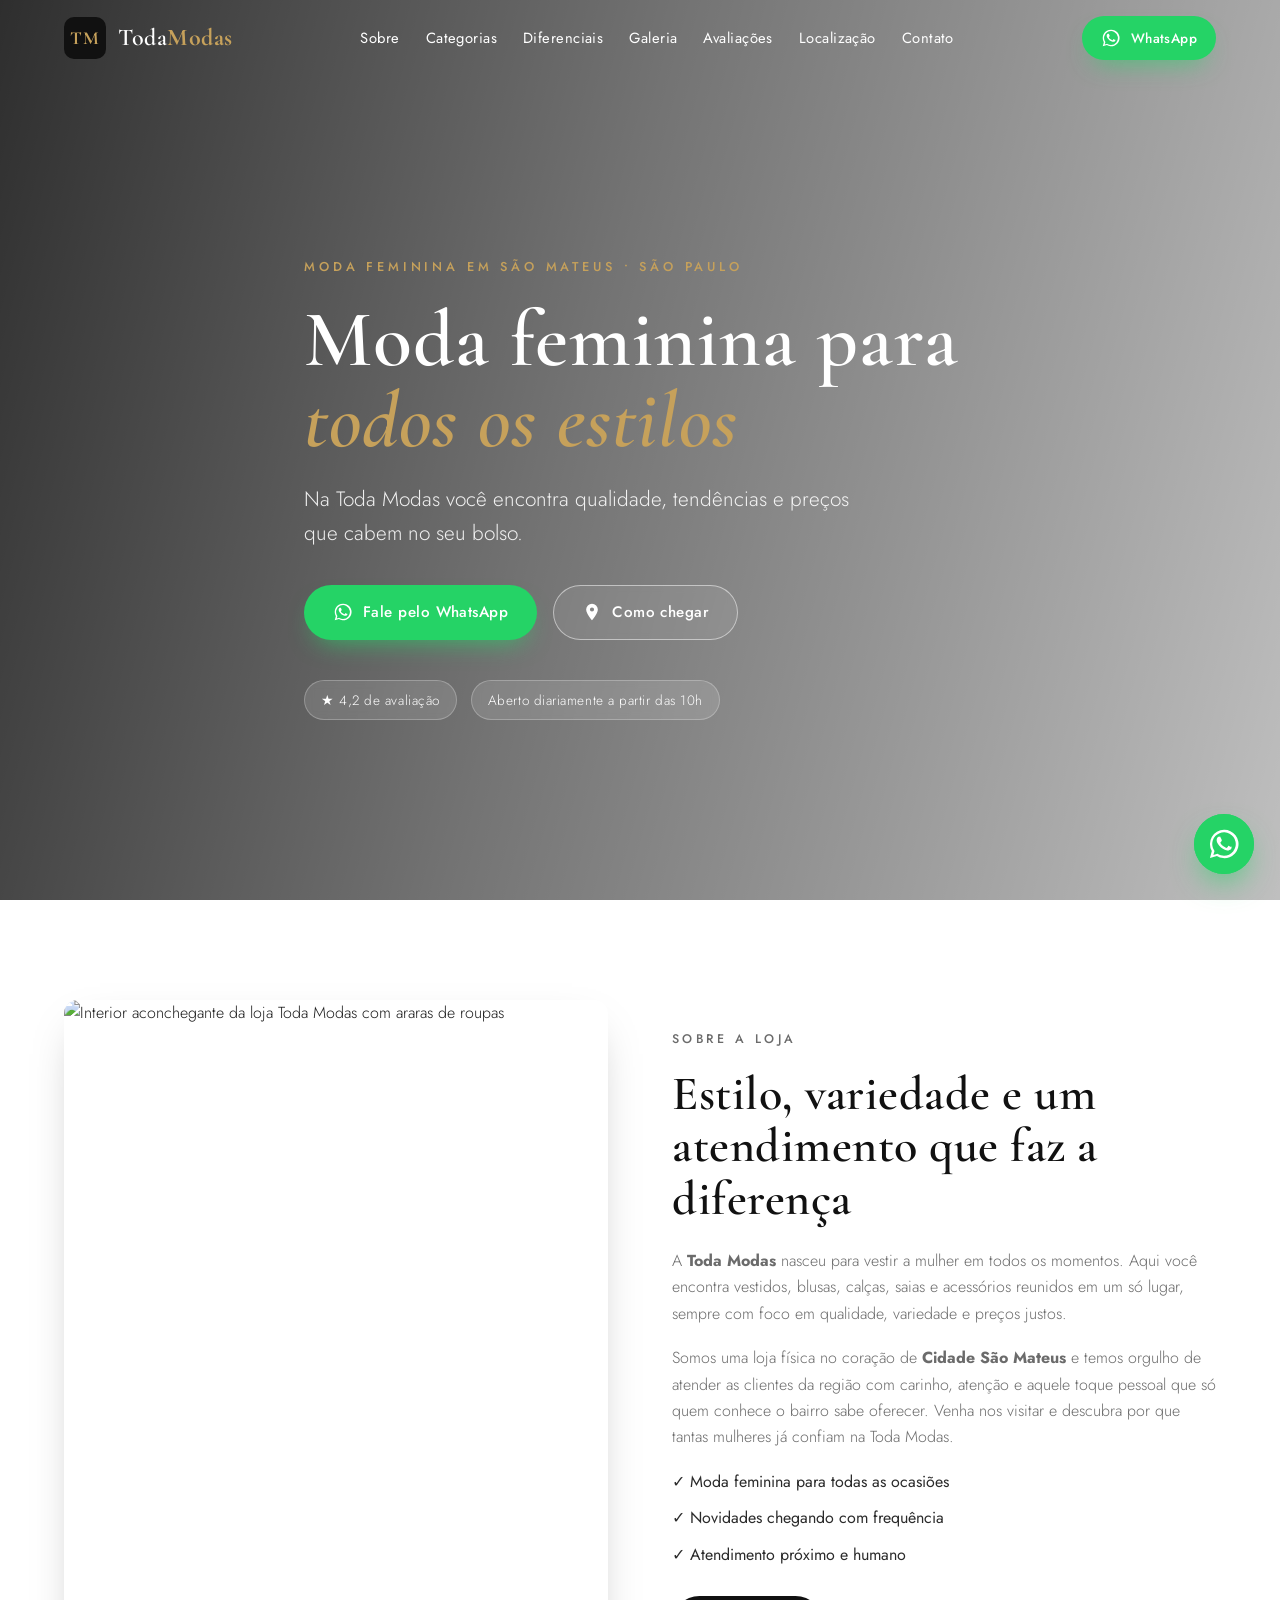
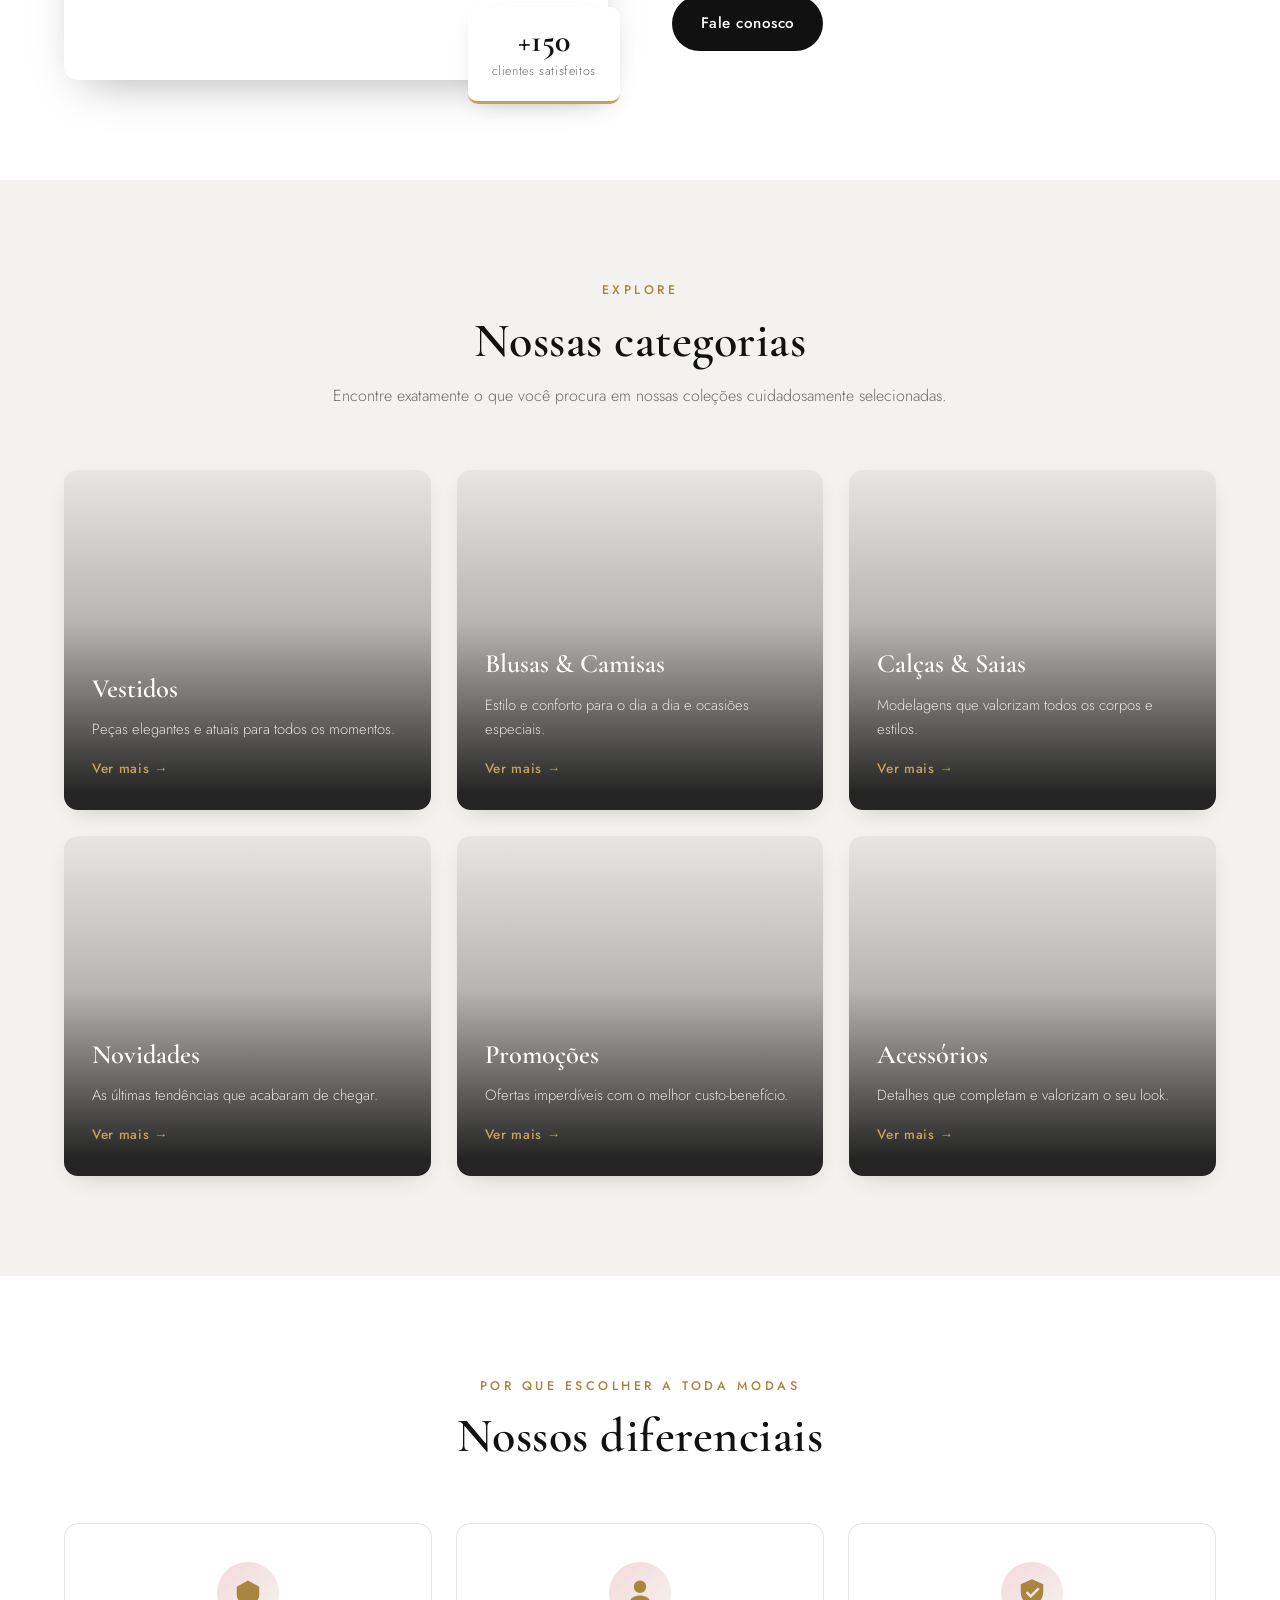
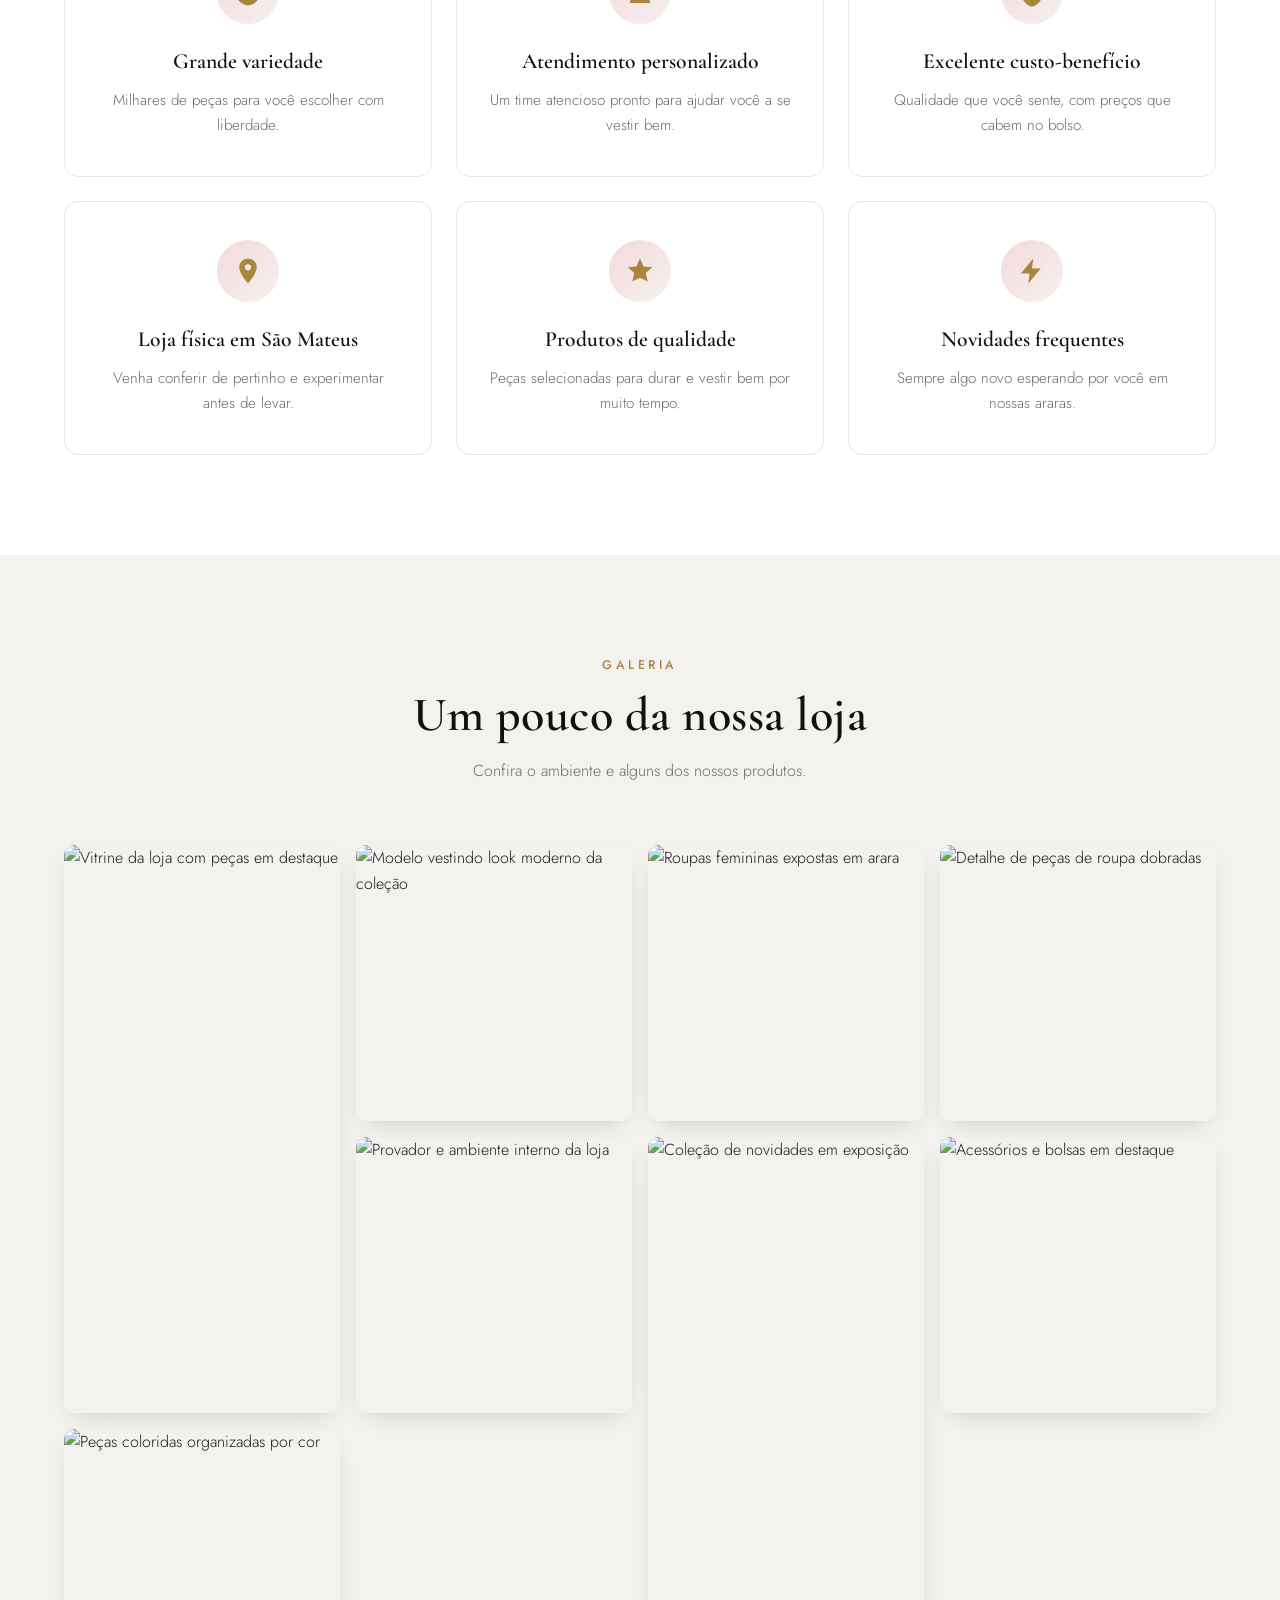
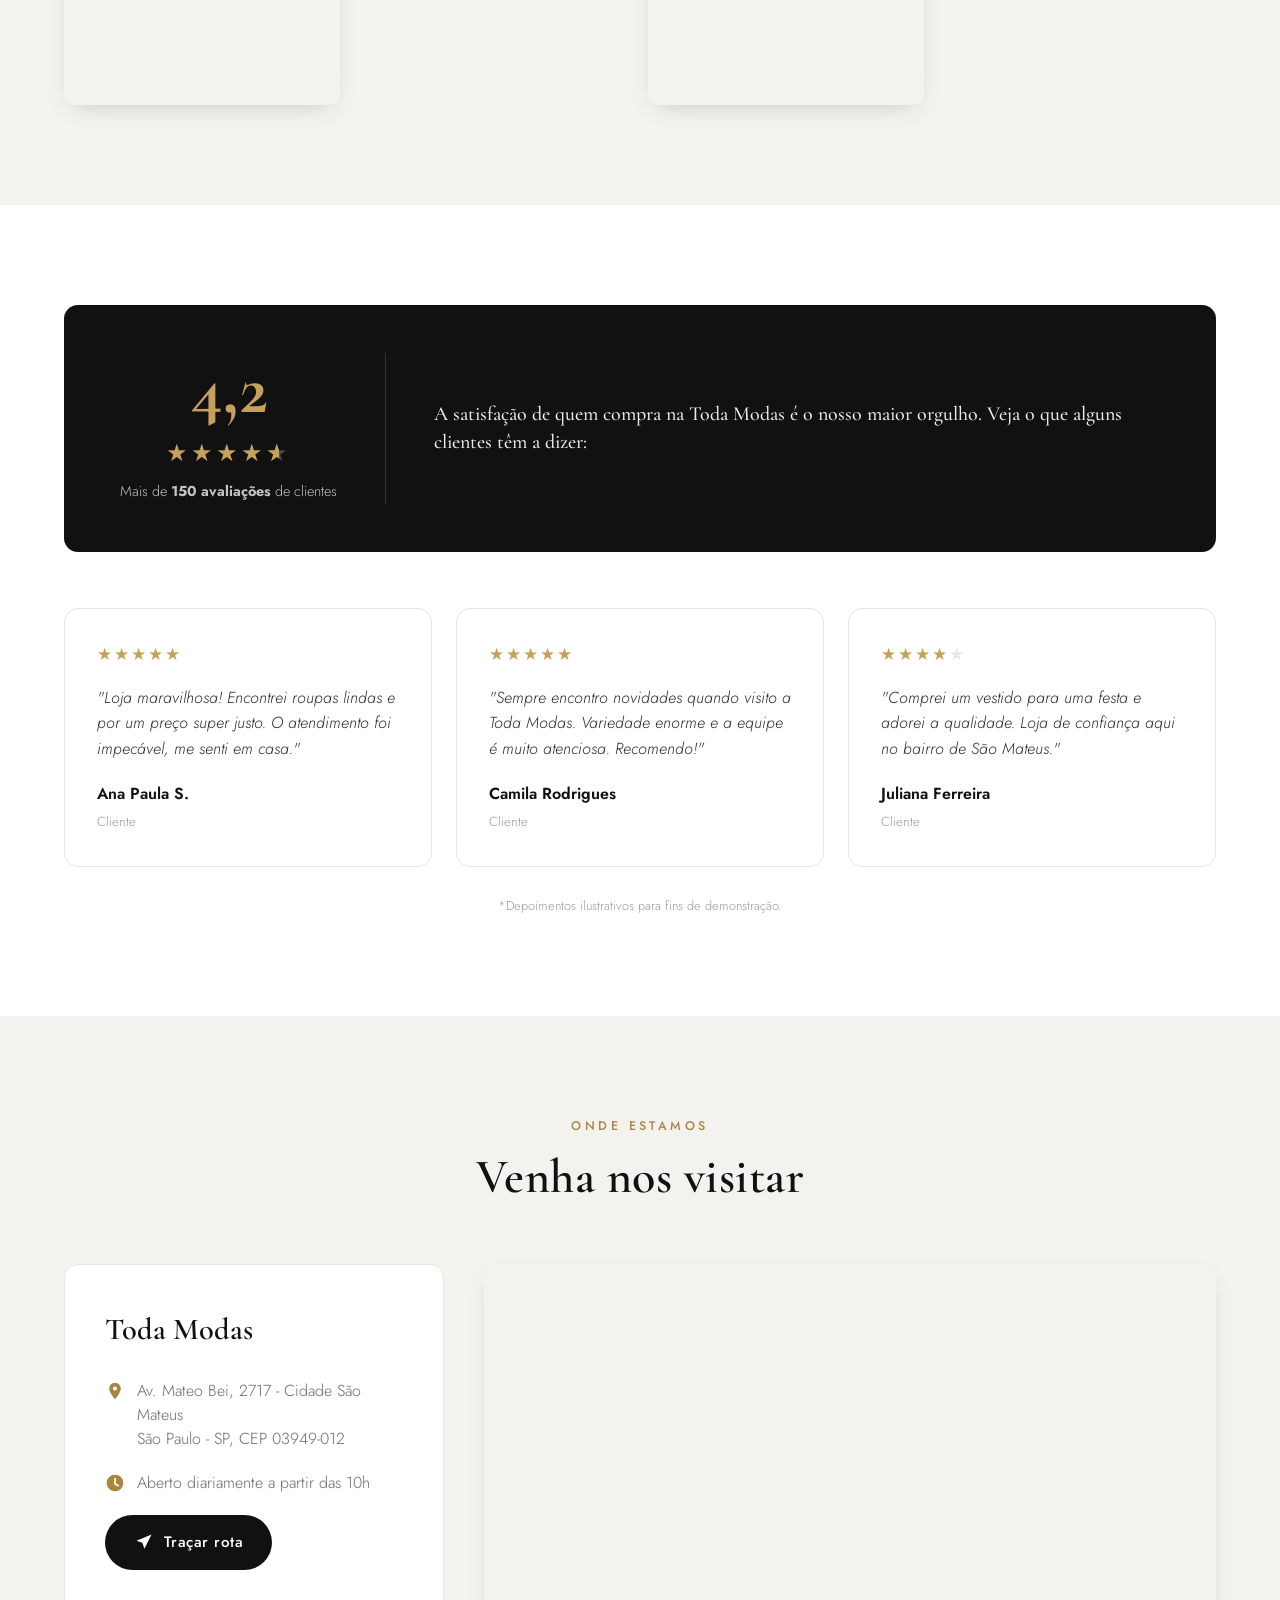
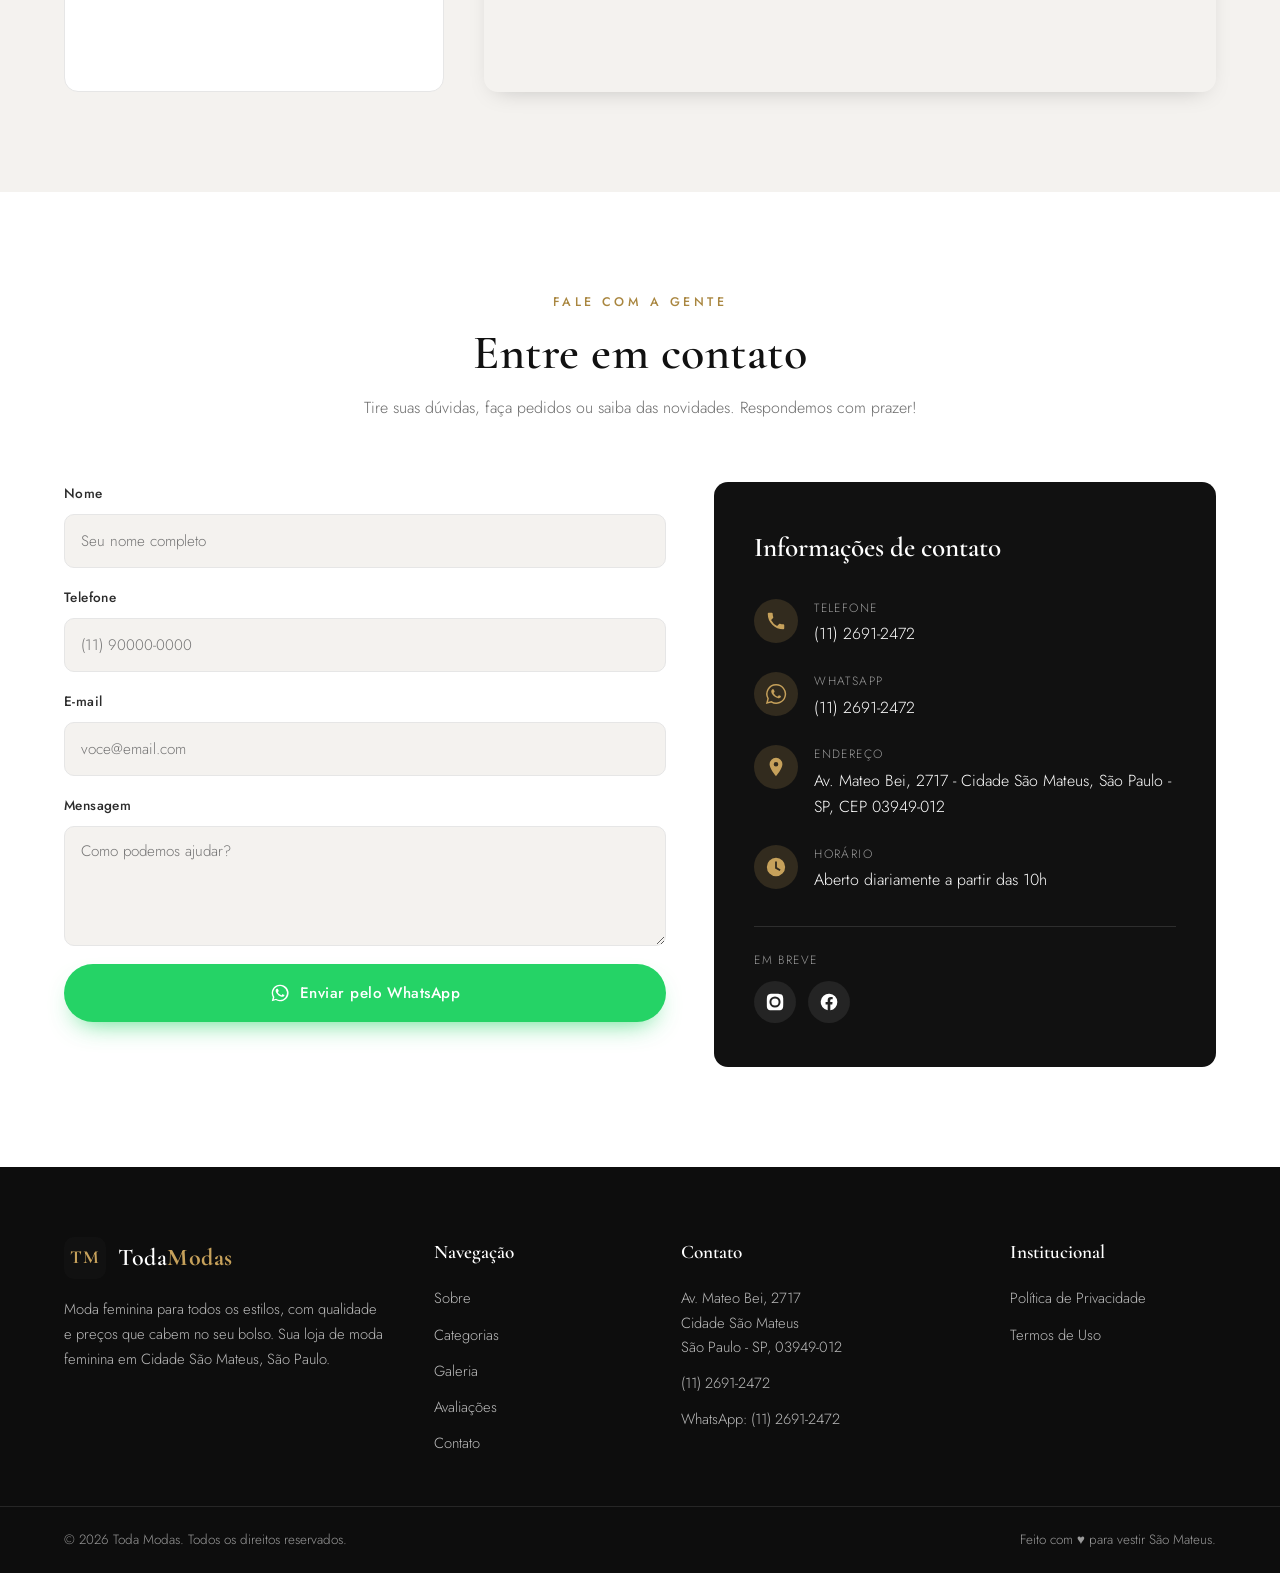
==== commit 83ad48af: "Atualiza o site para loja exclusivamente feminina - Hero, meta tags e SEO focados em moda feminina -" ====
--- a/index.html
+++ b/index.html
@@ -6,25 +6,25 @@
   <meta name="theme-color" content="#111111" />
 
   <!-- SEO -->
-  <title>Toda Modas | Loja de Roupas em São Mateus, São Paulo</title>
-  <meta name="description" content="Toda Modas — moda para todos os estilos em Cidade São Mateus, São Paulo. Roupas femininas, masculinas e infantis com qualidade, tendências e preços que cabem no seu bolso. Fale pelo WhatsApp!" />
-  <meta name="keywords" content="Toda Modas, loja de roupas São Mateus, moda feminina, moda masculina, moda infantil, roupas São Paulo, loja de roupas Cidade São Mateus" />
+  <title>Toda Modas | Moda Feminina em São Mateus, São Paulo</title>
+  <meta name="description" content="Toda Modas — moda feminina para todos os estilos em Cidade São Mateus, São Paulo. Vestidos, blusas, calças e acessórios com qualidade, tendências e preços que cabem no seu bolso. Fale pelo WhatsApp!" />
+  <meta name="keywords" content="Toda Modas, moda feminina São Mateus, loja de roupas femininas, vestidos, blusas, roupas femininas São Paulo, loja de moda feminina Cidade São Mateus" />
   <meta name="author" content="Toda Modas" />
   <meta name="robots" content="index, follow" />
   <link rel="canonical" href="https://www.todamodas.com.br/" />
 
   <!-- Open Graph -->
   <meta property="og:type" content="business.business" />
-  <meta property="og:title" content="Toda Modas | Loja de Roupas em São Mateus, São Paulo" />
-  <meta property="og:description" content="Moda para todos os estilos. Qualidade, tendências e preços que cabem no seu bolso." />
+  <meta property="og:title" content="Toda Modas | Moda Feminina em São Mateus, São Paulo" />
+  <meta property="og:description" content="Moda feminina para todos os estilos. Qualidade, tendências e preços que cabem no seu bolso." />
   <meta property="og:locale" content="pt_BR" />
   <meta property="og:site_name" content="Toda Modas" />
   <meta property="og:image" content="https://images.unsplash.com/photo-1441984904996-e0b6ba687e04?auto=format&fit=crop&w=1200&q=80" />
 
   <!-- Twitter -->
   <meta name="twitter:card" content="summary_large_image" />
-  <meta name="twitter:title" content="Toda Modas | Loja de Roupas em São Mateus, São Paulo" />
-  <meta name="twitter:description" content="Moda para todos os estilos. Qualidade, tendências e preços que cabem no seu bolso." />
+  <meta name="twitter:title" content="Toda Modas | Moda Feminina em São Mateus, São Paulo" />
+  <meta name="twitter:description" content="Moda feminina para todos os estilos. Qualidade, tendências e preços que cabem no seu bolso." />
 
   <!-- Favicon -->
   <link rel="icon" href="data:image/svg+xml,<svg xmlns='http://www.w3.org/2000/svg' viewBox='0 0 100 100'><text y='.9em' font-size='90'>👗</text></svg>" />
@@ -106,8 +106,8 @@
     <div class="hero__bg" aria-hidden="true"></div>
     <div class="hero__overlay" aria-hidden="true"></div>
     <div class="container hero__content reveal">
-      <p class="hero__eyebrow">Loja de roupas em São Mateus • São Paulo</p>
-      <h1 class="hero__title">Moda para <em>todos os estilos</em></h1>
+      <p class="hero__eyebrow">Moda feminina em São Mateus • São Paulo</p>
+      <h1 class="hero__title">Moda feminina para <em>todos os estilos</em></h1>
       <p class="hero__subtitle">Na Toda Modas você encontra qualidade, tendências e preços que cabem no seu bolso.</p>
       <div class="hero__actions">
         <a href="https://wa.me/551126912472?text=Ol%C3%A1!%20Vim%20pelo%20site%20e%20gostaria%20de%20mais%20informa%C3%A7%C3%B5es." class="btn btn--whats" target="_blank" rel="noopener">
@@ -139,10 +139,10 @@
       <div class="about__text reveal">
         <p class="eyebrow">Sobre a loja</p>
         <h2 class="section__title">Estilo, variedade e um atendimento que faz a diferença</h2>
-        <p>A <strong>Toda Modas</strong> nasceu para vestir todos os estilos. Aqui você encontra roupas femininas, masculinas e infantis reunidas em um só lugar, sempre com foco em qualidade, variedade e preços justos.</p>
-        <p>Somos uma loja física no coração de <strong>Cidade São Mateus</strong> e temos orgulho de atender os clientes da região com carinho, atenção e aquele toque pessoal que só quem conhece o bairro sabe oferecer. Venha nos visitar e descubra por que tantas pessoas já confiam na Toda Modas.</p>
+        <p>A <strong>Toda Modas</strong> nasceu para vestir a mulher em todos os momentos. Aqui você encontra vestidos, blusas, calças, saias e acessórios reunidos em um só lugar, sempre com foco em qualidade, variedade e preços justos.</p>
+        <p>Somos uma loja física no coração de <strong>Cidade São Mateus</strong> e temos orgulho de atender as clientes da região com carinho, atenção e aquele toque pessoal que só quem conhece o bairro sabe oferecer. Venha nos visitar e descubra por que tantas mulheres já confiam na Toda Modas.</p>
         <ul class="about__list">
-          <li>✓ Roupas para toda a família</li>
+          <li>✓ Moda feminina para todas as ocasiões</li>
           <li>✓ Novidades chegando com frequência</li>
           <li>✓ Atendimento próximo e humano</li>
         </ul>
@@ -160,25 +160,25 @@
         <p class="section__lead">Encontre exatamente o que você procura em nossas coleções cuidadosamente selecionadas.</p>
       </div>
       <div class="cards">
-        <article class="cat-card reveal" style="--img:url('https://images.unsplash.com/photo-1490481651871-ab68de25d43d?auto=format&fit=crop&w=600&q=80')">
-          <div class="cat-card__body">
-            <h3>Moda Feminina</h3>
+        <article class="cat-card reveal" style="--img:url('https://images.unsplash.com/photo-1595777457583-95e059d581b8?auto=format&fit=crop&w=600&q=80')">
+          <div class="cat-card__body">
+            <h3>Vestidos</h3>
             <p>Peças elegantes e atuais para todos os momentos.</p>
-            <a href="https://wa.me/551126912472?text=Quero%20ver%20a%20Moda%20Feminina" target="_blank" rel="noopener" class="cat-card__link">Ver mais →</a>
-          </div>
-        </article>
-        <article class="cat-card reveal" style="--img:url('https://images.unsplash.com/photo-1516257984-b1b4d707412e?auto=format&fit=crop&w=600&q=80')">
-          <div class="cat-card__body">
-            <h3>Moda Masculina</h3>
+            <a href="https://wa.me/551126912472?text=Quero%20ver%20os%20Vestidos" target="_blank" rel="noopener" class="cat-card__link">Ver mais →</a>
+          </div>
+        </article>
+        <article class="cat-card reveal" style="--img:url('https://images.unsplash.com/photo-1434389677669-e08b4cac3105?auto=format&fit=crop&w=600&q=80')">
+          <div class="cat-card__body">
+            <h3>Blusas &amp; Camisas</h3>
             <p>Estilo e conforto para o dia a dia e ocasiões especiais.</p>
-            <a href="https://wa.me/551126912472?text=Quero%20ver%20a%20Moda%20Masculina" target="_blank" rel="noopener" class="cat-card__link">Ver mais →</a>
-          </div>
-        </article>
-        <article class="cat-card reveal" style="--img:url('https://images.unsplash.com/photo-1519238263530-99bdd11df2ea?auto=format&fit=crop&w=600&q=80')">
-          <div class="cat-card__body">
-            <h3>Moda Infantil</h3>
-            <p>Roupas confortáveis e divertidas para os pequenos.</p>
-            <a href="https://wa.me/551126912472?text=Quero%20ver%20a%20Moda%20Infantil" target="_blank" rel="noopener" class="cat-card__link">Ver mais →</a>
+            <a href="https://wa.me/551126912472?text=Quero%20ver%20as%20Blusas%20e%20Camisas" target="_blank" rel="noopener" class="cat-card__link">Ver mais →</a>
+          </div>
+        </article>
+        <article class="cat-card reveal" style="--img:url('https://images.unsplash.com/photo-1509631179647-0177331693ae?auto=format&fit=crop&w=600&q=80')">
+          <div class="cat-card__body">
+            <h3>Calças &amp; Saias</h3>
+            <p>Modelagens que valorizam todos os corpos e estilos.</p>
+            <a href="https://wa.me/551126912472?text=Quero%20ver%20as%20Cal%C3%A7as%20e%20Saias" target="_blank" rel="noopener" class="cat-card__link">Ver mais →</a>
           </div>
         </article>
         <article class="cat-card reveal" style="--img:url('https://images.unsplash.com/photo-1445205170230-053b83016050?auto=format&fit=crop&w=600&q=80')">
@@ -292,11 +292,11 @@
         <figure class="testimonial reveal">
           <div class="testimonial__stars">★★★★★</div>
           <blockquote>"Sempre encontro novidades quando visito a Toda Modas. Variedade enorme e a equipe é muito atenciosa. Recomendo!"</blockquote>
-          <figcaption><strong>Marcos Oliveira</strong><span>Cliente</span></figcaption>
+          <figcaption><strong>Camila Rodrigues</strong><span>Cliente</span></figcaption>
         </figure>
         <figure class="testimonial reveal">
           <div class="testimonial__stars">★★★★<span class="star--dim">★</span></div>
-          <blockquote>"Comprei roupas para meus filhos e adorei a qualidade. Loja de confiança aqui no bairro de São Mateus."</blockquote>
+          <blockquote>"Comprei um vestido para uma festa e adorei a qualidade. Loja de confiança aqui no bairro de São Mateus."</blockquote>
           <figcaption><strong>Juliana Ferreira</strong><span>Cliente</span></figcaption>
         </figure>
       </div>
@@ -411,7 +411,7 @@
           <span class="logo__mark">TM</span>
           <span class="logo__text">Toda<strong>Modas</strong></span>
         </a>
-        <p>Moda para todos os estilos, com qualidade e preços que cabem no seu bolso. Sua loja de roupas em Cidade São Mateus, São Paulo.</p>
+        <p>Moda feminina para todos os estilos, com qualidade e preços que cabem no seu bolso. Sua loja de moda feminina em Cidade São Mateus, São Paulo.</p>
       </div>
       <div class="footer__col">
         <h4>Navegação</h4>
